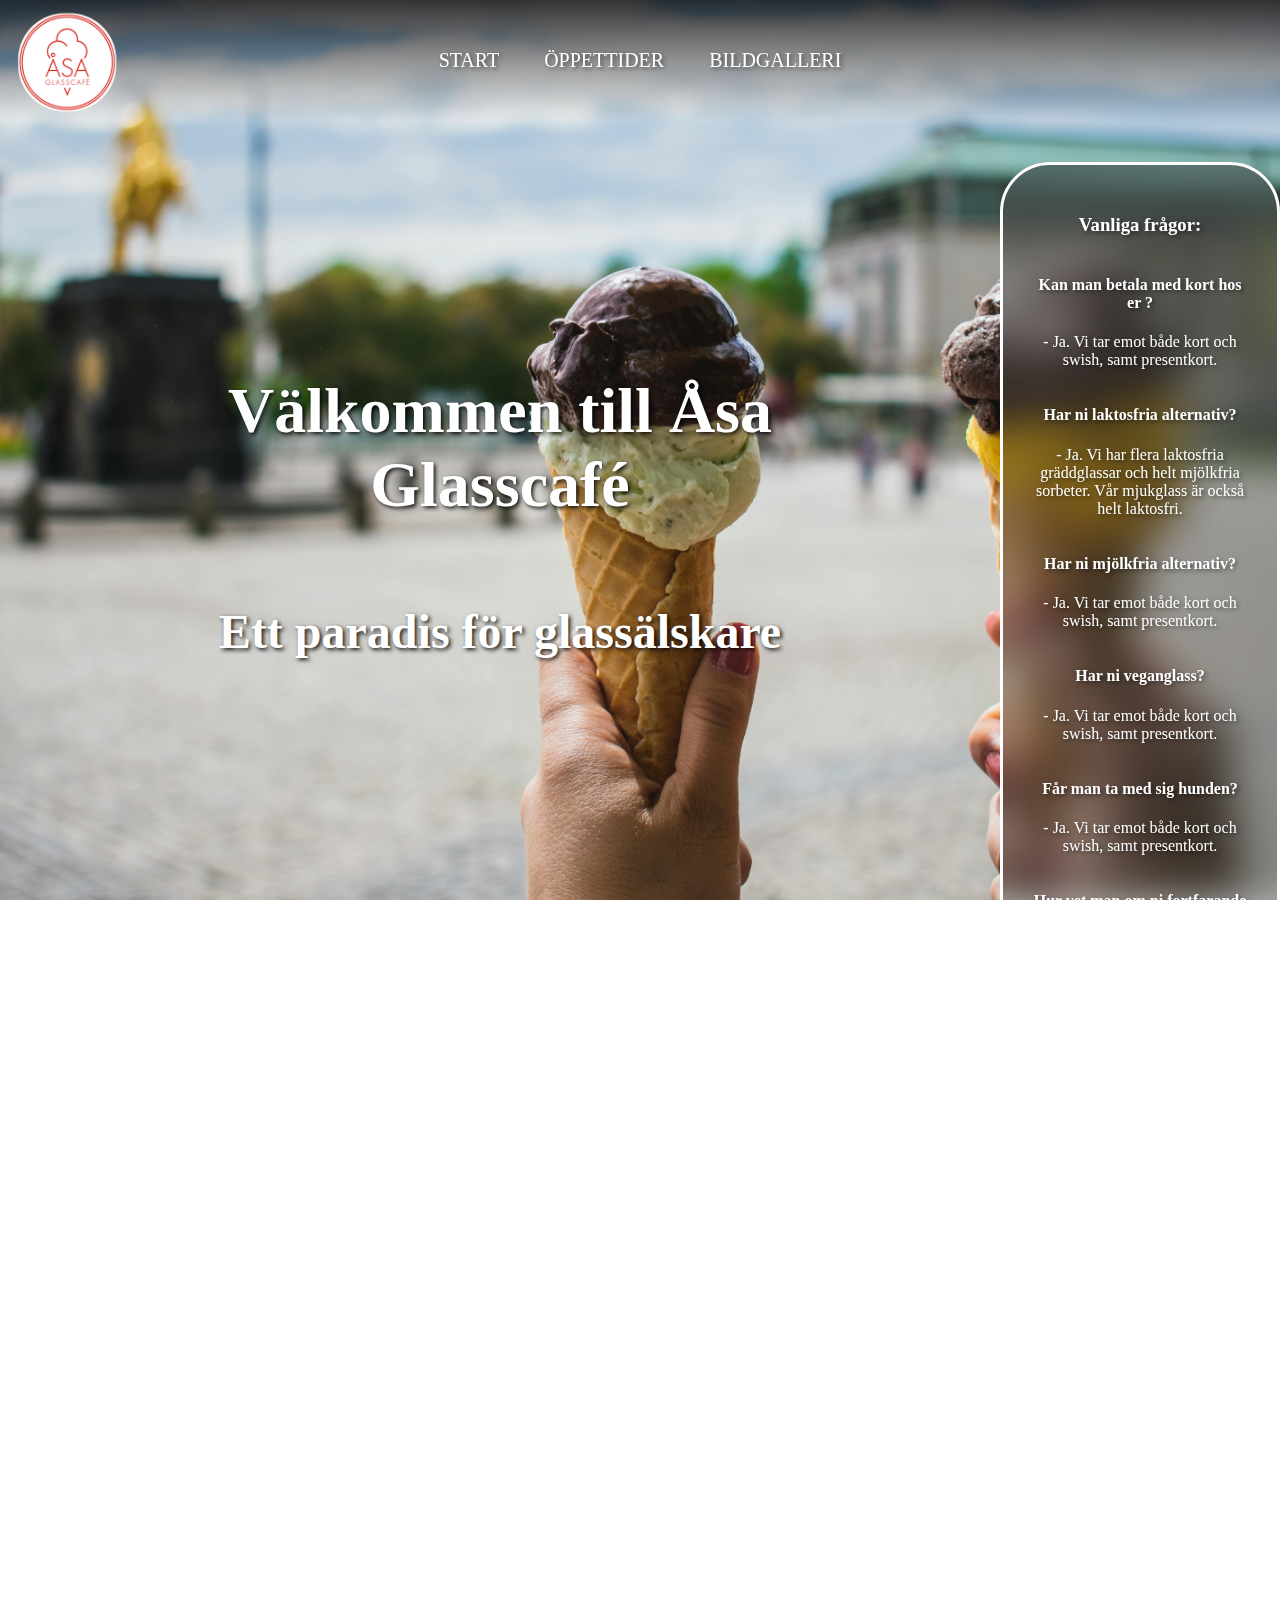
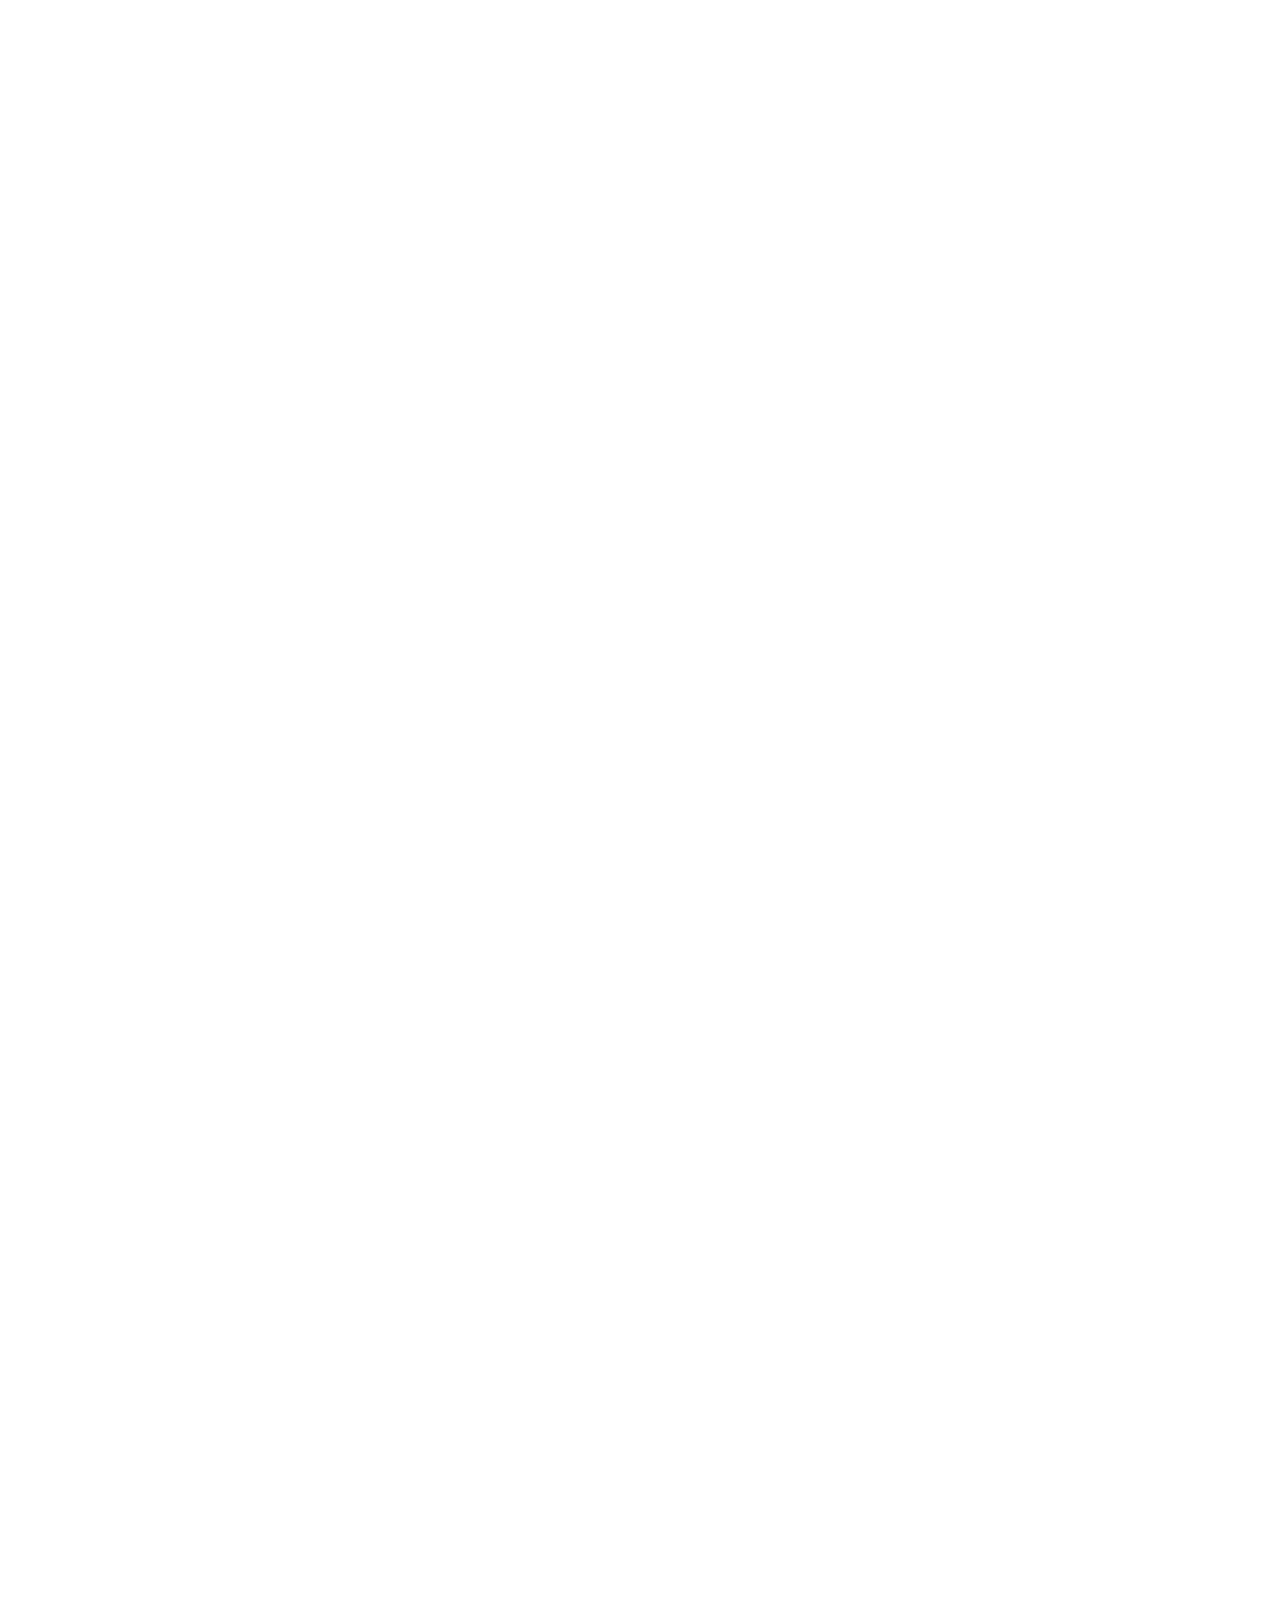
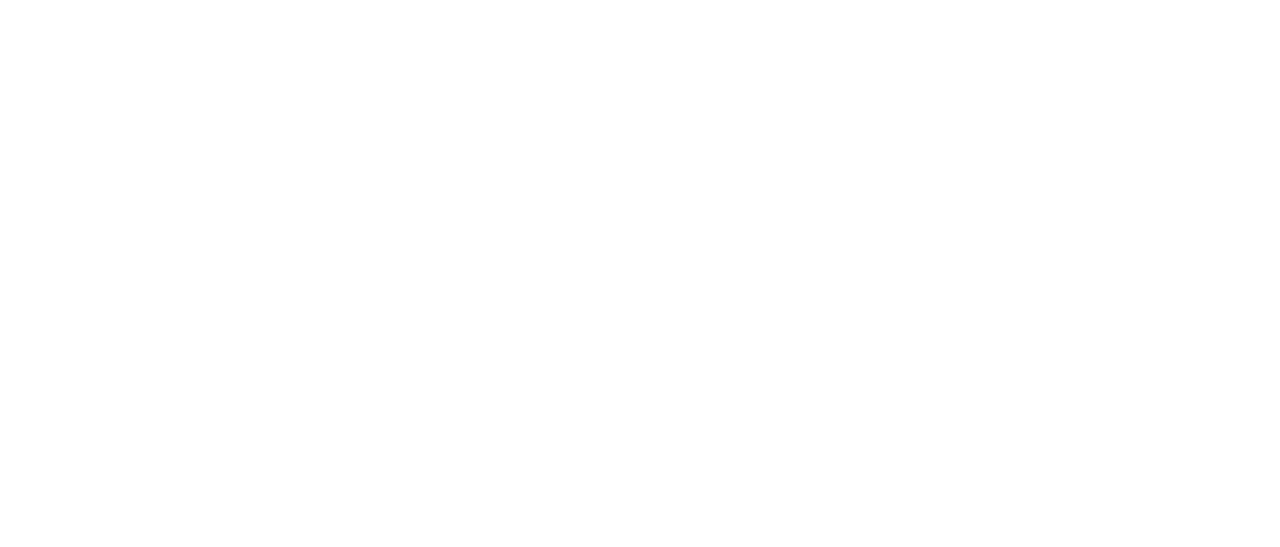
==== html/index.html @ 7e602d29 "Sista fix med media quieres" ====
<!DOCTYPE html>
<html lang="sv">
  <head>
    <meta charset="UTF-8" />
    <meta name="viewport" content="width=device-width, initial-scale=1.0" />
    <title>Åsas Glasscafé</title>
    <link rel="stylesheet" href="/css/font.css" />
    <link rel="stylesheet" href="/css/fontstyle.scss" />
    <link rel="stylesheet" href="/css/styling.css" />
  </head>
  <body>
    <header class="header">
      <img class="logo" src="/assets/logotyp.png" alt="Café Logo" />
      <nav id="side-nav" class="meny" aria-label="Huvudmeny">
        <ul class="rightmenu">
          <li><a href="#content-container">START</a></li>
          <li><a href="#oppetider-container">ÖPPETTIDER</a></li>
          <li><a href="#gallerysection">BILDGALLERI</a></li>
        </ul>
      </nav>
    </header>
    
  <div id="master-container">
    <main>
      <div id="content-container">
        <div class="welcome">
          <h1>Välkommen till Åsa Glasscafé</h1>
          <h2>Ett paradis för glassälskare</h2>
        </div>
        <div class="text-container">
          <section class="item">
            <h3>Så roligt att just du har hittat hit!</h3>
            <p>
              Vi ser fram emot att få hälsa just Dig välkommen till vårt
              glassparadis.
            </p>
          </section>
          <section class="item">
            <h3>Följ oss gärna på Instagram och Facebook</h3>
    
            <a href="https://www.facebook.com/asa.glasscafe/?locale=sv_SE" aria-label="Följ oss på Facebook">
              <img class="social-media" src="/assets/fb.png" alt="Facebook logotyp" />
            </a>
    
            <a href="https://www.instagram.com/glasscafe/" aria-label="Följ oss på instagram">
              <img class="social-media" src="/assets/ig.png" alt="Instagram" />
            </a>
          </section>
          <section class="item">
            <h3>Så roligt att just du har hittat hit!</h3>
            <p>
              Vi ser fram emot att få hälsa just Dig välkommen till vårt
              glassparadis.
            </p>
          </section>
          <section class="item">
            <h3>Följ oss gärna på Instagram och Facebook</h3>

            <a href="https://www.facebook.com/asa.glasscafe/?locale=sv_SE">
              <img class="social-media" src="/assets/fb.png" alt="Facebook logotyp" />
            </a>

            <a href="https://www.instagram.com/glasscafe/">
              <img class="social-media" src="/assets/ig.png" alt="Instagram logotyp" />
            </a>
          </section>
          <section class="item">
            <p>
              Vi erbjuder kulglass i 36 olika smaker, mjukglass, milkshake,
              läckra uppläggningar och såklart massor av goa tillbehör! All vår
              glass tillverkas av Sia Glass i Halländska Slöinge.
            </p>
              <p>
                Är du allergisk är det bara att säga till, så hjälper vi dig så gott vi
                kan. Vi tar tacksamt emot tips om det är något du saknar. Vårt mål
                är att alla ska kunna fika här!
              </p>
            </h3>
          </section>
          <div class="item">
            <img
              class="colleague"
              src="/assets/bildgalleri.jpg"
              alt="Bild på kollegor"/>
          </div>
        </div>
        
        <div id="oppetider-container">
          <div class="kontakt">
            <h2>Öppetider</h2>
            <p>Våra öppettider kan variera under vårsäsongen.</p>
            <ul class="opening-hours">
              <li>Tisdag - Fredag: 13:00 - 18:00</li>
              <li>Lördag - Söndag: 12:00 - 18:00</li>
            </ul>
            <p>Sörviksvägen 3, Åsa, Sweden 43954</p>
            <p>Mail: <a href="mailto:asaglasscafe@yahoo.com">asaglasscafe@yahoo.com</a></p>
            <p>Vi svarar på mail och sociala medier i den mån vi hinner.</p>
          </div>
          <iframe class="karta" src="https://www.google.com/maps/embed?pb=!1m18!1m12!1m3!1d4137.0439159073585!2d12.122525149104886!3d57.348665244682856!2m3!1f0!2f0!3f0!3m2!1i1024!2i768!4f13.1!3m3!1m2!1s0x464fdc6608febfc7%3A0x5e26fa61229715e3!2zw4VzYSBHbGFzc2NhZsOp!5e1!3m2!1ssv!2sse!4v1726839111356!5m2!1ssv!2sse" width="100%" height="450" style="border:0;" allowfullscreen="" loading="lazy" referrerpolicy="no-referrer-when-downgrade"></iframe>
        </div>
    
        <section id="gallerysection">
          <h2>Bildgalleri</h2>
 
          <div class="row">
            <div class="column">
              <img class="img-fluid" src="/assets/bildgalleri.jpg">
              <img class="img-fluid" src="/assets/va.jpg">
              <img class="img-fluid" src="/assets/gang.jpg">
              <img class="img-fluid" src="/assets/gyttmeglass.jpg">
              <img class="img-fluid" src="/assets/hårigglass.jpg">
              <img class="img-fluid" src="/assets/hangin.jpg">
              <img class="img-fluid" src="/assets/kvinna.jpg">
            </div>
            <div class="column">
              <img class="img-fluid" src="/assets/mmglass.jpg">
              <img class="img-fluid" src="/assets/mmglass2.jpg">
              <img class="img-fluid" src="/assets/ok.jpg">
              <img class="img-fluid" src="/assets/xtrasauce.jpg">
              <img class="img-fluid" src="/assets/glasspersonal.jpg">
              <img class="img-fluid" src="/assets/personaldisk.jpg">
            </div>
            <div class="column">
              <img class="img-fluid" src="/assets/glassbil.jpg">
              <img class="img-fluid" src="/assets/bildgalleri.jpg">
              <img class="img-fluid" src="/assets/va.jpg">
              <img class="img-fluid" src="/assets/gang.jpg">
              <img class="img-fluid" src="/assets/gyttmeglass.jpg">
              <img class="img-fluid" src="/assets/hårigglass.jpg">
              <img class="img-fluid" src="/assets/hangin.jpg">
            </div>
            <div class="column">
              <img class="img-fluid" src="/assets/kvinna.jpg">
              <img class="img-fluid" src="/assets/mmglass.jpg">
              <img class="img-fluid" src="/assets/mmglass2.jpg">
              <img class="img-fluid" src="/assets/ok.jpg">
              <img class="img-fluid" src="/assets/xtrasauce.jpg">
              <img class="img-fluid" src="/assets/glasspersonal.jpg">
            </div>
          </div>
        </section>
      </div>
    </main>
    
    <aside id="sticky-sidebar">
      <section class="q-container">
        <h3 class="question">Vanliga frågor:</h3>
          <div class="q-item">
              <h4>Kan man betala med kort hos er ?</h4>
              <p>- Ja. Vi tar emot både kort och swish, samt presentkort.</p>
          </div>
          <div class="q-item">
              <h4>Har ni laktosfria alternativ?</h4>
              <p>- Ja. Vi har flera laktosfria gräddglassar och helt mjölkfria sorbeter. Vår mjukglass är också helt laktosfri.</p>
          </div>
          <div class="q-item">
              <h4>Har ni mjölkfria alternativ?</h4>
              <p>- Ja. Vi tar emot både kort och swish, samt presentkort.</p>
          </div>
          <div class="q-item">
              <h4>Har ni veganglass?</h4>
              <p>- Ja. Vi tar emot både kort och swish, samt presentkort.</p>
          </div>
          <div class="q-item">
              <h4>Får man ta med sig hunden?</h4>
              <p>- Ja. Vi tar emot både kort och swish, samt presentkort.</p>
          </div>
          <div class="q-item">
              <h4>Hur vet man om ni fortfarande har öppet på kvällen?</h4>
              <p>- Ja. Vi tar emot både kort och swish, samt presentkort.</p>
          </div>
      </section>
    </aside>
         
    </div> 
  </div>
  <footer>
    <nav aria-label="Footer navigation">
      <div>
        <a href="#content-container" class="footer-item">START</a>
        <a href="#oppetider-container" class="footer-item">KONTAKT</a>
        <a href="#gallerysection" class="footer-item">BILDGALLERI</a>
      </div>
    </nav>
  </footer>
<script>
    // Bildlista
    const images = [
      "/assets/pexels-goumbik-1352296.jpg",
      "/assets/pexels-jeshoots-3631.jpg",
      "/assets/pexels-mayday-1425174.jpg",
      "/assets/pexels-roman-odintsov-5061036.jpg",
      "/assets/pexels-jean-balzan-210755-675439.jpg"
    ];
    
    // Förladdning av bilder
    function preloadImages(imageArray, callback) {
      let loadedImages = 0;
      let totalImages = imageArray.length;
    
      imageArray.forEach(function (src) {
        const img = new Image();
        img.src = src;
        img.onload = function () {
          loadedImages++;
          if (loadedImages === totalImages) {
            callback(); // Kör callback när alla bilder är förladdade
          }
        };
        img.onerror = function () {
          console.error("Error loading image:", src);
        };
      });
    }
    
    let currentIndex = 0;
    
    // Byter bakgrundsbild
    function changeBackgroundImage() {
      const bodyElement = document.querySelector("body"); // Target the body element
      const newImage = new Image(); // Skapa en ny bild
      currentIndex = (currentIndex + 1) % images.length;
      newImage.src = images[currentIndex];
    
      // När bilden har laddats, byt bakgrund
      newImage.onload = function () {
        bodyElement.style.backgroundImage = `url(${newImage.src})`;
      };
    
      newImage.onerror = function () {
        console.error("Error loading image:", newImage.src);
      };
    }
    
    // Körs när alla bilder är förladdade
    preloadImages(images, function () {
      // Starta bildväxlingen efter att alla bilder har laddats
      setInterval(changeBackgroundImage, 4000); // Byt bild var 4:e sekund
    });
    
    // Fadar in hero-sektionen när sidan laddas
    window.addEventListener("load", function () {
      document.querySelector("body").classList.add("fade-in"); // Optionally add fade-in to the body
    });
    
    window.addEventListener("scroll", function () {
      const header = document.querySelector(".header");
    
      if (window.scrollY > 20) { // Skrollar mer innan mörkare bakgrund läggs till
        header.classList.add("scrolled");
      } else {
        header.classList.remove("scrolled");
      }
    });
   </script>
</body>
</html>
---- css/font.css ----
p{
    font-size: 16px;
}

h4{
    font-size: 16px;
}

a{
    font-size: 13px;
}
---- css/styling.css ----
html {
  overflow-x: hidden; 
  scroll-behavior: smooth;
  scroll-padding-top: 130px;
} 

body {
  margin: 0;
  /* font-family: "MyCustomFont", sans-serif; */
  color: #fff;
  justify-content: center;
  background-attachment: fixed;
  background-size: cover;
  height: 100vh;
  width: 100vw;
  background-position: center;
  background-image: url("/assets/pexels-mayday-1425174.jpg");
  background-size: cover;
  background-position: center;
  overflow-x: hidden; 
}
 
body.fade-in {
  opacity: 1; /* Fades in the body background on page load */
}

.header,
.meny,
.rightmenu {
  position: relative;
  z-index: 1;
}
 
.header {
  position: fixed;
  width: 100%;
  z-index: 1000;
  top: 0;
  left: 0;
}
 
.header.scrolled {
  background-color: rgba(0, 0, 0, 0.5);
  background: linear-gradient(
    to bottom,
    rgba(35, 34, 34, 0.273) 100%,
    rgba(82, 82, 82, 0) 100%
  );
}
 
.logo {
  max-width: 8em;
  height: auto;
  padding: 0.5em 0 0 0.5em;
  position: absolute;
  z-index: 1000;
}
 
.meny {
  display: flex;
  align-items: center;
  justify-content: space-between;
  width: 100%;
  height: 120px;
  background: linear-gradient(
    to bottom,
    rgba(8, 6, 6, 0.8) 0%,
    rgba(82, 82, 82, 0) 100%
  );
}
 
.rightmenu {
  display: flex;
  gap: 15px;
  align-items: center;
  text-align: center;
  flex-grow: 1;
  justify-content: center;
  list-style: none;
  padding: 0;
}
 
.rightmenu li {
  display: flex;
}
 
.rightmenu a {
  text-decoration: none;
  color: #ffffff;
  display: flex;
  position: relative;
  padding: 10px 15px;
  text-shadow: 2px 2px 4px rgba(0, 0, 0, 0.5);
  font-size: 20px;
}
 
.rightmenu h3 {
  margin: 0;
  font-size: 20px;
}
 
.rightmenu a::after {
  content: "";
  display: block;
  width: 100%;
  height: 2px;
  background-color: white;
  position: absolute;
  bottom: -5px;
  left: 0;
  transform: scaleX(0);
  transition: transform 0.3s ease;
}
 
.rightmenu a:hover::after {
  transform: scaleX(1);
}
 
@keyframes fadeInAndGrow {
  0% {
    opacity: 0;
    transform: scale(0.8); 
  }
  100% {
    opacity: 1;
    transform: scale(1); 
  }
}
 
.welcome {
  display: flex;
  flex-direction: column;
  align-items: center;
  justify-content: center;
  font-size: 200%;
  text-align: center;
  height: calc(100vh - 120px); /* Adjust based on header height */
  padding-top: 120px; /* Offset by the height of the header */
  text-shadow: 2px 2px 4px rgba(0, 0, 0, 0.9);
  animation: fadeInAndGrow 1s ease forwards;
}
 
#master-container {
  display: flex;
  justify-content: center;
  padding-top: 5px;
  margin: 0 auto; 
  max-width: 100%; 
  width: 100%; 
  /* border: 2px solid #fff; */
}
 
main {
  display: flex;
  justify-content: center;
  flex-direction: column;
  align-items: center;
  max-width: 100vw;
  margin: 0 auto; /
}

#content-container {
  display: flex;
  justify-content: space-evenly;
  flex-wrap: wrap;
  flex-direction: row;
  max-width: 1000px;
  margin: 0 auto; /* Center horizontally */
  border-radius: 50px;
  /* border: 2px solid #fff; */
  row-gap: 5em;
}
 
.text-container {
  display: flex;
  align-items: center;
  justify-content: space-evenly;
  flex-wrap: wrap;
  flex-direction: row;
  max-width: 1000px;
  margin: 0 auto; /* Center horizontally */
  border-radius: 50px;
  background-color: rgba(75, 75, 75, 0.35);
  border: 2px solid #fff;
  backdrop-filter: blur(20px)
}
.item {
  max-width: 400px;
  text-align: center;
  margin: 15px;
} 
 
.colleague {
  width: 100%;
  border-radius: 50px;
}
 
 
#sticky-sidebar{
  display: flex;
  width: 400px;
  height: 0;
  position: -webkit-sticky;
  position: sticky;
  top: 18%;
  margin-right: auto;
}
 
.q-container {
  display: flex;
  flex-direction: column;
  align-items: center;
  text-align: center;
  max-width: 300px;
  border-style: solid;
  border-radius: 50px;
  text-shadow: 2px 2px 4px rgba(0, 0, 0, 0.5);
  background-color: #4b4b4b5a;
  position: absolute;
  padding: 30px;
  backdrop-filter: blur(20px)
}
 
#main-container{
    display: grid;
    grid-template-columns: repeat(5, 1fr);
    grid-template-rows: repeat(5, 1fr);
    grid-column-gap: 2px;
    grid-row-gap: 2px;
}
   
#gallerysection {
  width: 1000px;
  border-radius: 50px;
  backdrop-filter: blur(20px);
  padding-bottom: 20px;
  max-width: 1000px;
  border-radius: 50px;
  margin-bottom: 20px;
  border: 2px solid #fff;
}
 
.row {
  display: flex;
  flex-wrap: wrap;
  padding: 0 10px;
}
 
 
.column {
  flex: 25%;
  max-width: 24%;
  padding: 0 4px;
 
}
 
.column img {
  margin-top: 8px;
  vertical-align: middle;
  width: 100%;
}
 
#gallerysection img:hover{
  transform: scale(1.1);
  border-radius: 10px;
}
 
#gallerysection h2 {
  display: flex;
  justify-content: center;
  font-weight: 600;
  font-size: 50px;
  text-shadow: 2px 2px 4px rgba(0, 0, 0, 0.7);
  color: crimson;
  opacity: 0.7;
}
 
 
#oppetider-container {
  display: flex;
  gap: 1.2em;
  justify-content: space-evenly;
  flex-wrap: wrap;
  width: 100%; /* Replace fixed width */
  background-color: rgba(75, 75, 75, 0.35);
  background-color: rgba(75, 75, 75, 0.35);
  border: 2px solid #fff;
  backdrop-filter: blur(20px);
  border-radius: 50px;

}
.karta {
  border-top-right-radius: 50px;
  border-bottom-right-radius: 50px;
}
.karta, .kontakt {
  flex-grow: 1; /* Both elements take equal space */
  flex-basis: 0; /* Prevents the elements from shrinking unevenly */
}
.kontakt {
  display: flex;
  flex-direction: column;
  align-items: center;
  text-align: center;
  text-shadow: 2px 2px 4px rgba(0, 0, 0, 0.5);

  margin: 0;
  border-radius: 50px;
  margin: 15px 0 0 35px; /* Lägg till en vänstermarginal på 10px */
}
 
.opening-hours {
  list-style: none;
  padding: 0;
  font-weight: bold;
}
 
.opening-hours li {
  margin: 0.5em 0;
}
 
.kontakt p {
  margin: 0.5em 0;
}
 
.kontakt a:hover {
  text-decoration: underline;
}
a {
  text-decoration: none;
  color: white;
}

 
footer {
  display: flex;
  justify-content: space-evenly;
  padding: 40px;
  background-color: wheat;
  align-items: center;
  width: 100%;
}
 
.footer-item {
  background-color: rgba(255, 255, 255, 0.356);
  color: rgb(223, 107, 107);
  font-size: 16px;
  font-weight: bold;
  border: 2px solid rgb(255, 255, 255);
  border-radius: 50px;
  padding: 10px 15px;
  margin: 0 10px;
}
 
#scrollToTop {
  position: fixed;
  bottom: 1.4em;
  display: none; /* Döljer knappen initialt */
  background-color: #000000;
  opacity: 0.5;
  transform: translateX(
    -80%
  ); /* För att justera positioneringen och få den exakt centrerad */
  left: 20%;
  color: white;
  border: none;
  padding: 10px 15px;
  border-radius: 5px;
  cursor: pointer;
} 

@media screen and (max-width: 1024px) {
  .column {
    flex: 45%;
    max-width: 50%;
  }
}

@media (max-width: 430px) {
  #main-container {
    display: flex;
    flex-direction: column;
    align-items: center;
    justify-content: center;
  }
  .logo {
    display: none;
     }
}
@media (max-width: 600px) {
 
  #main-container {
    display: flex;
    flex-direction: column;
    align-items: center;
    justify-content: space-between;
  }
  .logo {
    display: none;
     }
  .rightmenu h3 {
    margin: 0;
    font-size: 10px;
  }

  .karta {
    border-bottom-right-radius: 50px;
    border-bottom-left-radius: 50px;
    border-top-right-radius: 0;
    }  
 
  #main-container img{
    width: 80%;
    height: auto;
  }
  .column {
    flex: 100%;
    max-width: 100%;
  }
  #master-container{
    display: flex;
    justify-content: center;
    flex-direction: column;
    align-items: center;
    align-self: center;
  }
 
  #content-container{
    max-width: 450px;
    font-size: 14px;
  }
 
  .item{
    font-size: large;
  }
   
  main{
    display: flex;
    align-items: center;
    justify-content: center;
    max-width: 400px;
  }
   
 #sticky-sidebar{
  display: flex;
  justify-content: flex-end;
  width:400px;
  height:800px;
  margin: 0;
  margin-bottom: 120px;
 }
   
 .q-item h4{
    font-size: 18px;
    margin-bottom: 5px;
  }
   
 .question{
    font-size: 40px;
    font-weight:900;
    color: crimson;
    text-decoration-line: underline;
  }
 
  footer{
    display: flex;
    gap: 15px;
  }
 
  .footer-item{
    font-weight:900;
  }
}

@media (min-width: 600px) and (max-width: 1024px) {
 
  #master-container{
    display: flex;
    justify-content: center;
    flex-direction: column;
    align-items: center;
  }
 
  #content-container{
    max-width: 900px;
  }
 
  #sticky-sidebar{
    display: flex;
    justify-content: center;
    max-width:900px;
    height: 900px;
    margin: auto;
    }
 
  .q-container{
    min-width:800px;
    min-height:800px;
    font-size: larger;
  }
 
  .question{
    font-size: 40px;
    font-weight:900;
    color: crimson;
    text-decoration-line: underline;
  }
 
}
@media (max-width: 1400px) {
  .welcome {
    width: 600px;
  }
  }
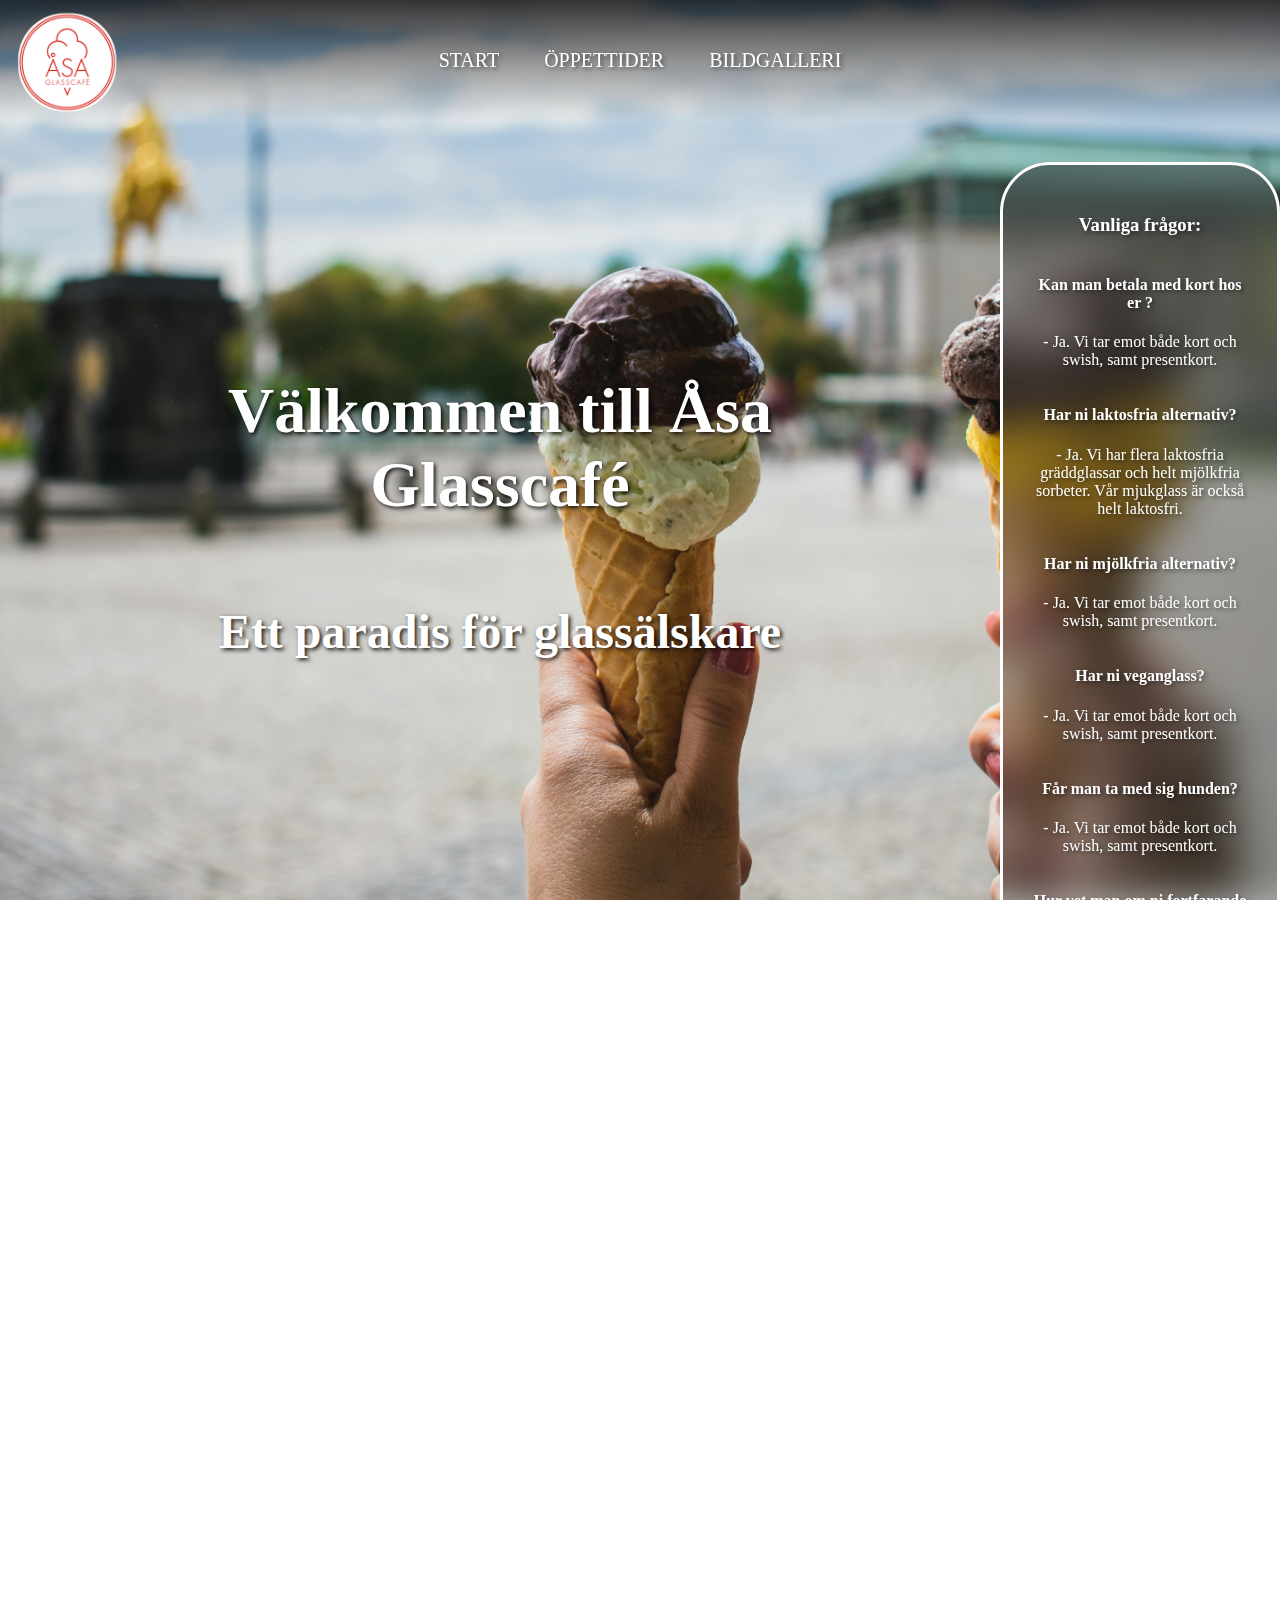
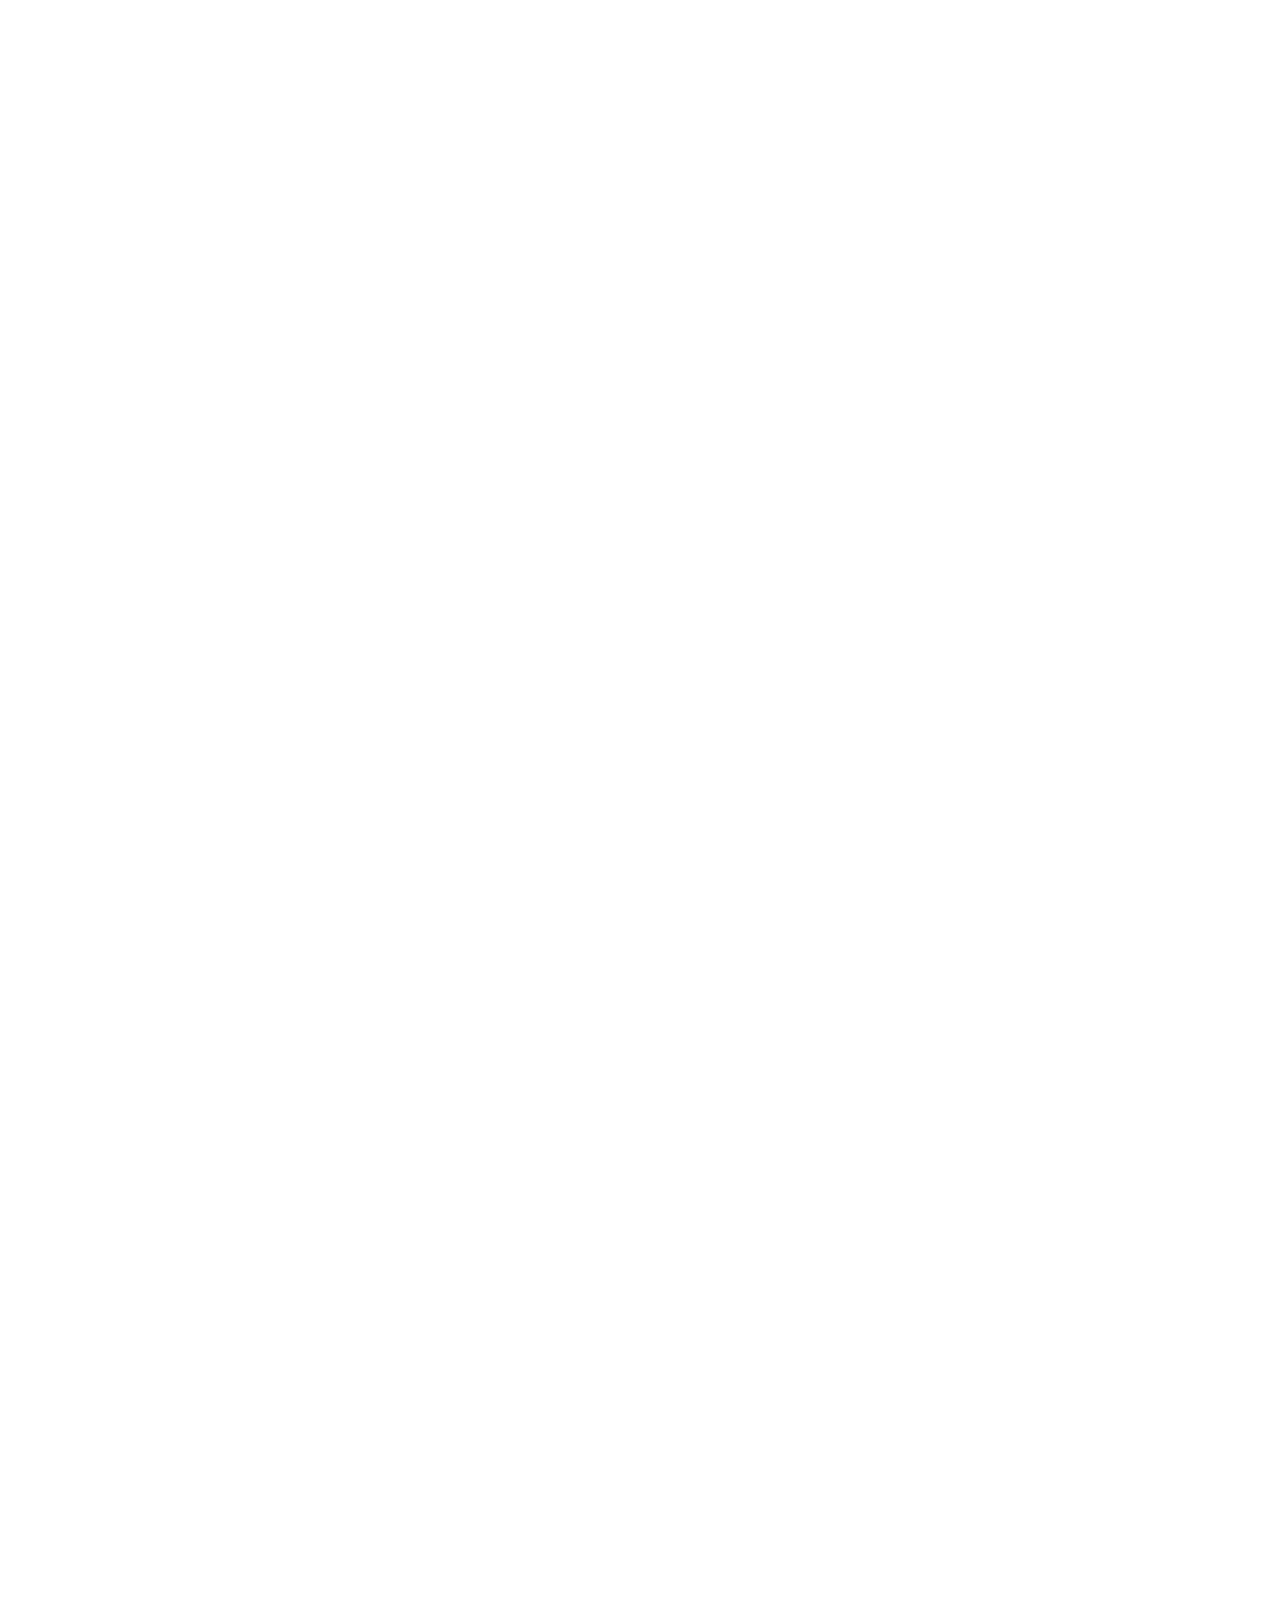
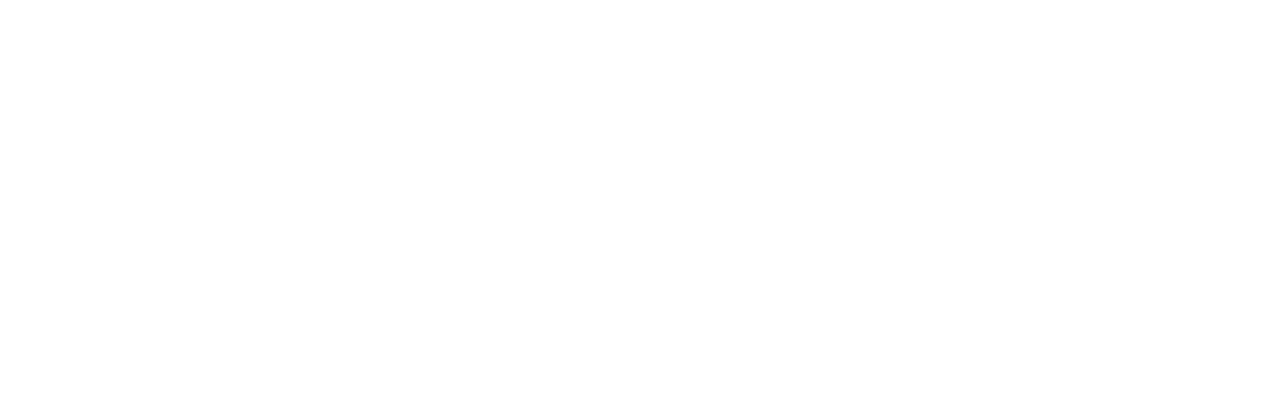
==== commit a5f67515: "Tog bort dubletter i text" ====
--- a/html/index.html
+++ b/html/index.html
@@ -6,7 +6,7 @@
     <title>Åsas Glasscafé</title>
     <link rel="stylesheet" href="/css/font.css" />
     <link rel="stylesheet" href="/css/fontstyle.scss" />
-    <link rel="stylesheet" href="/css/styling.css" />
+    <link rel="stylesheet" href="/css/stylesass.css" />
   </head>
   <body>
     <header class="header">
@@ -46,25 +46,7 @@
               <img class="social-media" src="/assets/ig.png" alt="Instagram" />
             </a>
           </section>
-          <section class="item">
-            <h3>Så roligt att just du har hittat hit!</h3>
-            <p>
-              Vi ser fram emot att få hälsa just Dig välkommen till vårt
-              glassparadis.
-            </p>
-          </section>
-          <section class="item">
-            <h3>Följ oss gärna på Instagram och Facebook</h3>
-
-            <a href="https://www.facebook.com/asa.glasscafe/?locale=sv_SE">
-              <img class="social-media" src="/assets/fb.png" alt="Facebook logotyp" />
-            </a>
-
-            <a href="https://www.instagram.com/glasscafe/">
-              <img class="social-media" src="/assets/ig.png" alt="Instagram logotyp" />
-            </a>
-          </section>
-          <section class="item">
+          <div class="item">
             <p>
               Vi erbjuder kulglass i 36 olika smaker, mjukglass, milkshake,
               läckra uppläggningar och såklart massor av goa tillbehör! All vår
@@ -75,8 +57,7 @@
                 kan. Vi tar tacksamt emot tips om det är något du saknar. Vårt mål
                 är att alla ska kunna fika här!
               </p>
-            </h3>
-          </section>
+           </div>
           <div class="item">
             <img
               class="colleague"
@@ -105,38 +86,38 @@
  
           <div class="row">
             <div class="column">
-              <img class="img-fluid" src="/assets/bildgalleri.jpg">
-              <img class="img-fluid" src="/assets/va.jpg">
-              <img class="img-fluid" src="/assets/gang.jpg">
-              <img class="img-fluid" src="/assets/gyttmeglass.jpg">
-              <img class="img-fluid" src="/assets/hårigglass.jpg">
-              <img class="img-fluid" src="/assets/hangin.jpg">
-              <img class="img-fluid" src="/assets/kvinna.jpg">
-            </div>
-            <div class="column">
-              <img class="img-fluid" src="/assets/mmglass.jpg">
-              <img class="img-fluid" src="/assets/mmglass2.jpg">
-              <img class="img-fluid" src="/assets/ok.jpg">
-              <img class="img-fluid" src="/assets/xtrasauce.jpg">
-              <img class="img-fluid" src="/assets/glasspersonal.jpg">
-              <img class="img-fluid" src="/assets/personaldisk.jpg">
-            </div>
-            <div class="column">
-              <img class="img-fluid" src="/assets/glassbil.jpg">
-              <img class="img-fluid" src="/assets/bildgalleri.jpg">
-              <img class="img-fluid" src="/assets/va.jpg">
-              <img class="img-fluid" src="/assets/gang.jpg">
-              <img class="img-fluid" src="/assets/gyttmeglass.jpg">
-              <img class="img-fluid" src="/assets/hårigglass.jpg">
-              <img class="img-fluid" src="/assets/hangin.jpg">
-            </div>
-            <div class="column">
-              <img class="img-fluid" src="/assets/kvinna.jpg">
-              <img class="img-fluid" src="/assets/mmglass.jpg">
-              <img class="img-fluid" src="/assets/mmglass2.jpg">
-              <img class="img-fluid" src="/assets/ok.jpg">
-              <img class="img-fluid" src="/assets/xtrasauce.jpg">
-              <img class="img-fluid" src="/assets/glasspersonal.jpg">
+              <img class="img-fluid" src="/assets/bildgalleri.jpg" alt="Glass personal">
+              <img class="img-fluid" src="/assets/va.jpg" alt="Pojke äter glass">
+              <img class="img-fluid" src="/assets/gang.jpg" alt="Flicka kollar på glass">
+              <img class="img-fluid" src="/assets/gyttmeglass.jpg" alt="Kompisar äter glass">
+              <img class="img-fluid" src="/assets/hårigglass.jpg" alt="Glad personal i solen">
+              <img class="img-fluid" src="/assets/hangin.jpg" alt="barn i keps äter glass">
+              <img class="img-fluid" src="/assets/kvinna.jpg" alt="kompisar äter glass ihop">
+            </div>
+            <div class="column">
+              <img class="img-fluid" src="/assets/mmglass.jpg" alt="Glass med sås">
+              <img class="img-fluid" src="/assets/mmglass2.jpg" alt="glass i håret">
+              <img class="img-fluid" src="/assets/ok.jpg" alt="bägare och personal">
+              <img class="img-fluid" src="/assets/xtrasauce.jpg" alt="glass på gräsmattan">
+              <img class="img-fluid" src="/assets/glasspersonal.jpg" alt="personal serverar glass">
+              <img class="img-fluid" src="/assets/personaldisk.jpg" alt="äldre dam njuter av glass">
+            </div>
+            <div class="column">
+              <img class="img-fluid" src="/assets/glassbil.jpg" alt="kö till glassvagnen">
+              <img class="img-fluid" src="/assets/bildgalleri.jpg" alt="Glass personal">
+              <img class="img-fluid" src="/assets/va.jpg" alt="pojke äter glass">
+              <img class="img-fluid" src="/assets/gang.jpg" alt="Flicka kollar på glass">
+              <img class="img-fluid" src="/assets/gyttmeglass.jpg" alt="Kompisar äter glass">
+              <img class="img-fluid" src="/assets/hårigglass.jpg" alt="Glad personal i solen">
+              <img class="img-fluid" src="/assets/hangin.jpg" alt="barn i keps äter glass">
+            </div>
+            <div class="column">
+              <img class="img-fluid" src="/assets/kvinna.jpg" alt="kompisar äter glass ihop">
+              <img class="img-fluid" src="/assets/mmglass.jpg" alt="glass med sås">
+              <img class="img-fluid" src="/assets/mmglass2.jpg" alt="glass i håret">
+              <img class="img-fluid" src="/assets/ok.jpg" alt="bägare och personal">
+              <img class="img-fluid" src="/assets/xtrasauce.jpg" alt="glass på gräsmattan">
+              <img class="img-fluid" src="/assets/glasspersonal.jpg" alt="personal serverar glass">
             </div>
           </div>
         </section>
@@ -173,8 +154,7 @@
       </section>
     </aside>
          
-    </div> 
-  </div>
+  </div> 
   <footer>
     <nav aria-label="Footer navigation">
       <div>
--- a/css/stylesass.css
+++ b/css/stylesass.css
@@ -0,0 +1,472 @@
+@keyframes fadeInAndGrow {
+  0% {
+    opacity: 0;
+    transform: scale(0.8);
+  }
+  100% {
+    opacity: 1;
+    transform: scale(1);
+  }
+}
+html {
+  overflow-x: hidden;
+  scroll-behavior: smooth;
+  scroll-padding-top: 130px;
+}
+
+body {
+  margin: 0;
+  color: #fff;
+  justify-content: center;
+  background-attachment: fixed;
+  background-size: cover;
+  height: 100vh;
+  width: 100vw;
+  background-position: center;
+  background-image: url("/assets/pexels-mayday-1425174.jpg");
+  background-size: cover;
+  background-position: center;
+  overflow-x: hidden;
+}
+
+body.fade-in {
+  opacity: 1;
+}
+
+.header {
+  position: relative;
+  z-index: 1;
+  position: fixed;
+  width: 100%;
+  z-index: 1000;
+  top: 0;
+  left: 0;
+}
+
+.meny {
+  position: relative;
+  z-index: 1;
+  display: flex;
+  align-items: center;
+  justify-content: space-between;
+  width: 100%;
+  height: 120px;
+  background: linear-gradient(to bottom, rgba(8, 6, 6, 0.8) 0%, rgba(82, 82, 82, 0) 100%);
+}
+
+.rightmenu {
+  position: relative;
+  z-index: 1;
+  display: flex;
+  gap: 15px;
+  align-items: center;
+  text-align: center;
+  flex-grow: 1;
+  justify-content: center;
+  list-style: none;
+  padding: 0;
+}
+.rightmenu li {
+  display: flex;
+}
+.rightmenu a {
+  text-decoration: none;
+  color: #ffffff;
+  display: flex;
+  position: relative;
+  padding: 10px 15px;
+  text-shadow: 2px 2px 4px rgba(0, 0, 0, 0.5);
+  font-size: 20px;
+}
+.rightmenu a::after {
+  content: "";
+  display: block;
+  width: 100%;
+  height: 2px;
+  background-color: white;
+  position: absolute;
+  bottom: -5px;
+  left: 0;
+  transform: scaleX(0);
+  transition: transform 0.3s ease;
+}
+.rightmenu a:hover::after {
+  transform: scaleX(1);
+}
+.rightmenu h3 {
+  margin: 0;
+  font-size: 20px;
+}
+
+.header.scrolled {
+  background-color: rgba(0, 0, 0, 0.5);
+  background: linear-gradient(to bottom, rgba(35, 34, 34, 0.273) 100%, rgba(82, 82, 82, 0) 100%);
+}
+
+.logo {
+  max-width: 8em;
+  height: auto;
+  padding: 0.5em 0 0 0.5em;
+  position: absolute;
+  z-index: 1000;
+}
+
+.welcome {
+  display: flex;
+  flex-direction: column;
+  align-items: center;
+  justify-content: center;
+  font-size: 200%;
+  text-align: center;
+  height: calc(100vh - 120px);
+  padding-top: 120px;
+  text-shadow: 2px 2px 4px rgba(0, 0, 0, 0.9);
+  animation: fadeInAndGrow 1s ease forwards;
+}
+
+#master-container {
+  display: flex;
+  justify-content: center;
+  padding-top: 5px;
+  margin: 0 auto;
+  max-width: 100%;
+  width: 100%;
+}
+
+main {
+  display: flex;
+  justify-content: center;
+  flex-direction: column;
+  align-items: center;
+  max-width: 100vw;
+  margin: 0 auto;
+}
+
+#content-container {
+  display: flex;
+  justify-content: space-evenly;
+  flex-wrap: wrap;
+  flex-direction: row;
+  max-width: 1000px;
+  margin: 0 auto;
+  border-radius: 50px;
+  row-gap: 5em;
+}
+
+.text-container {
+  display: flex;
+  align-items: center;
+  justify-content: space-evenly;
+  flex-wrap: wrap;
+  flex-direction: row;
+  max-width: 1000px;
+  margin: 0 auto;
+  border-radius: 50px;
+  background-color: rgba(75, 75, 75, 0.35);
+  border: 2px solid #fff;
+  -webkit-backdrop-filter: blur(20px);
+          backdrop-filter: blur(20px);
+}
+
+.item {
+  max-width: 400px;
+  text-align: center;
+  margin: 15px;
+}
+
+.colleague {
+  width: 100%;
+  border-radius: 50px;
+}
+
+#sticky-sidebar {
+  display: flex;
+  width: 400px;
+  height: 0;
+  position: sticky;
+  top: 18%;
+  margin-right: auto;
+}
+
+.q-container {
+  display: flex;
+  flex-direction: column;
+  align-items: center;
+  text-align: center;
+  max-width: 300px;
+  border-style: solid;
+  border-radius: 50px;
+  text-shadow: 2px 2px 4px rgba(0, 0, 0, 0.5);
+  background-color: rgba(75, 75, 75, 0.3529411765);
+  position: absolute;
+  padding: 30px;
+  -webkit-backdrop-filter: blur(20px);
+          backdrop-filter: blur(20px);
+}
+
+#main-container {
+  display: grid;
+  grid-template-columns: repeat(5, 1fr);
+  grid-template-rows: repeat(5, 1fr);
+  grid-column-gap: 2px;
+  grid-row-gap: 2px;
+}
+
+#gallerysection {
+  width: 1000px;
+  border-radius: 50px;
+  -webkit-backdrop-filter: blur(20px);
+          backdrop-filter: blur(20px);
+  padding-bottom: 20px;
+  max-width: 1000px;
+  border-radius: 50px;
+  margin-bottom: 20px;
+  border: 2px solid #fff;
+}
+#gallerysection img:hover {
+  transform: scale(1.1);
+  border-radius: 10px;
+}
+#gallerysection h2 {
+  display: flex;
+  justify-content: center;
+  font-weight: 600;
+  font-size: 50px;
+  text-shadow: 2px 2px 4px rgba(0, 0, 0, 0.7);
+  color: crimson;
+  opacity: 0.7;
+}
+
+.row {
+  display: flex;
+  flex-wrap: wrap;
+  padding: 0 10px;
+}
+
+.column {
+  flex: 25%;
+  max-width: 24%;
+  padding: 0 4px;
+}
+.column img {
+  margin-top: 8px;
+  vertical-align: middle;
+  width: 100%;
+}
+
+#oppetider-container {
+  display: flex;
+  gap: 1.2em;
+  justify-content: space-evenly;
+  flex-wrap: wrap;
+  width: 100%;
+  background-color: rgba(75, 75, 75, 0.35);
+  background-color: rgba(75, 75, 75, 0.35);
+  border: 2px solid #fff;
+  -webkit-backdrop-filter: blur(20px);
+          backdrop-filter: blur(20px);
+  border-radius: 50px;
+}
+
+.karta {
+  border-top-right-radius: 50px;
+  border-bottom-right-radius: 50px;
+  flex-grow: 1;
+  flex-basis: 0;
+}
+
+.kontakt {
+  flex-grow: 1;
+  flex-basis: 0;
+  display: flex;
+  flex-direction: column;
+  align-items: center;
+  text-align: center;
+  text-shadow: 2px 2px 4px rgba(0, 0, 0, 0.5);
+  margin: 0;
+  border-radius: 50px;
+  margin: 15px 0 0 35px;
+}
+.kontakt p {
+  margin: 0.5em 0;
+}
+.kontakt a:hover {
+  text-decoration: underline;
+}
+
+.opening-hours {
+  list-style: none;
+  padding: 0;
+  font-weight: bold;
+}
+.opening-hours li {
+  margin: 0.5em 0;
+}
+
+a {
+  text-decoration: none;
+  color: white;
+}
+
+footer {
+  display: flex;
+  justify-content: space-evenly;
+  padding: 40px;
+  background-color: wheat;
+  align-items: center;
+  width: 100%;
+}
+
+.footer-item {
+  background-color: rgba(255, 255, 255, 0.356);
+  color: rgb(223, 107, 107);
+  font-size: 16px;
+  font-weight: bold;
+  border: 2px solid rgb(255, 255, 255);
+  border-radius: 50px;
+  padding: 10px 15px;
+  margin: 0 10px;
+}
+
+#scrollToTop {
+  position: fixed;
+  bottom: 1.4em;
+  display: none;
+  background-color: #000000;
+  opacity: 0.5;
+  transform: translateX(-80%);
+  left: 20%;
+  color: white;
+  border: none;
+  padding: 10px 15px;
+  border-radius: 5px;
+  cursor: pointer;
+}
+
+@media screen and (max-width: 1024px) {
+  .column {
+    flex: 45%;
+    max-width: 50%;
+  }
+  .logo {
+    display: none;
+  }
+}
+@media (max-width: 430px) {
+  #main-container {
+    display: flex;
+    flex-direction: column;
+    align-items: center;
+    justify-content: center;
+  }
+  .logo {
+    display: none;
+  }
+}
+@media (max-width: 600px) {
+  #main-container {
+    display: flex;
+    flex-direction: column;
+    align-items: center;
+    justify-content: space-between;
+  }
+  #main-container img {
+    width: 80%;
+    height: auto;
+  }
+  .logo {
+    display: none;
+  }
+  .rightmenu h3 {
+    margin: 0;
+    font-size: 10px;
+  }
+  .karta {
+    border-bottom-right-radius: 50px;
+    border-bottom-left-radius: 50px;
+    border-top-right-radius: 0;
+  }
+  .column {
+    flex: 100%;
+    max-width: 100%;
+  }
+  #master-container {
+    display: flex;
+    justify-content: center;
+    flex-direction: column;
+    align-items: center;
+    align-self: center;
+  }
+  #content-container {
+    max-width: 450px;
+    font-size: 14px;
+  }
+  .item {
+    font-size: large;
+  }
+  main {
+    display: flex;
+    align-items: center;
+    justify-content: center;
+    max-width: 400px;
+  }
+  #sticky-sidebar {
+    display: flex;
+    justify-content: flex-end;
+    width: 400px;
+    height: 800px;
+    margin: 0;
+    margin-bottom: 120px;
+  }
+  .q-item h4 {
+    font-size: 18px;
+    margin-bottom: 5px;
+  }
+  .question {
+    font-size: 40px;
+    font-weight: 900;
+    color: crimson;
+    text-decoration-line: underline;
+  }
+  footer {
+    display: flex;
+    gap: 15px;
+  }
+  .footer-item {
+    font-weight: 900;
+  }
+}
+@media (min-width: 600px) and (max-width: 1024px) {
+  #master-container {
+    display: flex;
+    justify-content: center;
+    flex-direction: column;
+    align-items: center;
+  }
+  #content-container {
+    max-width: 900px;
+  }
+  #sticky-sidebar {
+    display: flex;
+    justify-content: center;
+    max-width: 900px;
+    height: 900px;
+    margin: auto;
+  }
+  .q-container {
+    min-width: 800px;
+    min-height: 800px;
+    font-size: larger;
+  }
+  .question {
+    font-size: 40px;
+    font-weight: 900;
+    color: crimson;
+    text-decoration-line: underline;
+  }
+}
+@media (max-width: 1400px) {
+  .welcome {
+    width: 600px;
+  }
+}/*# sourceMappingURL=stylesass.css.map */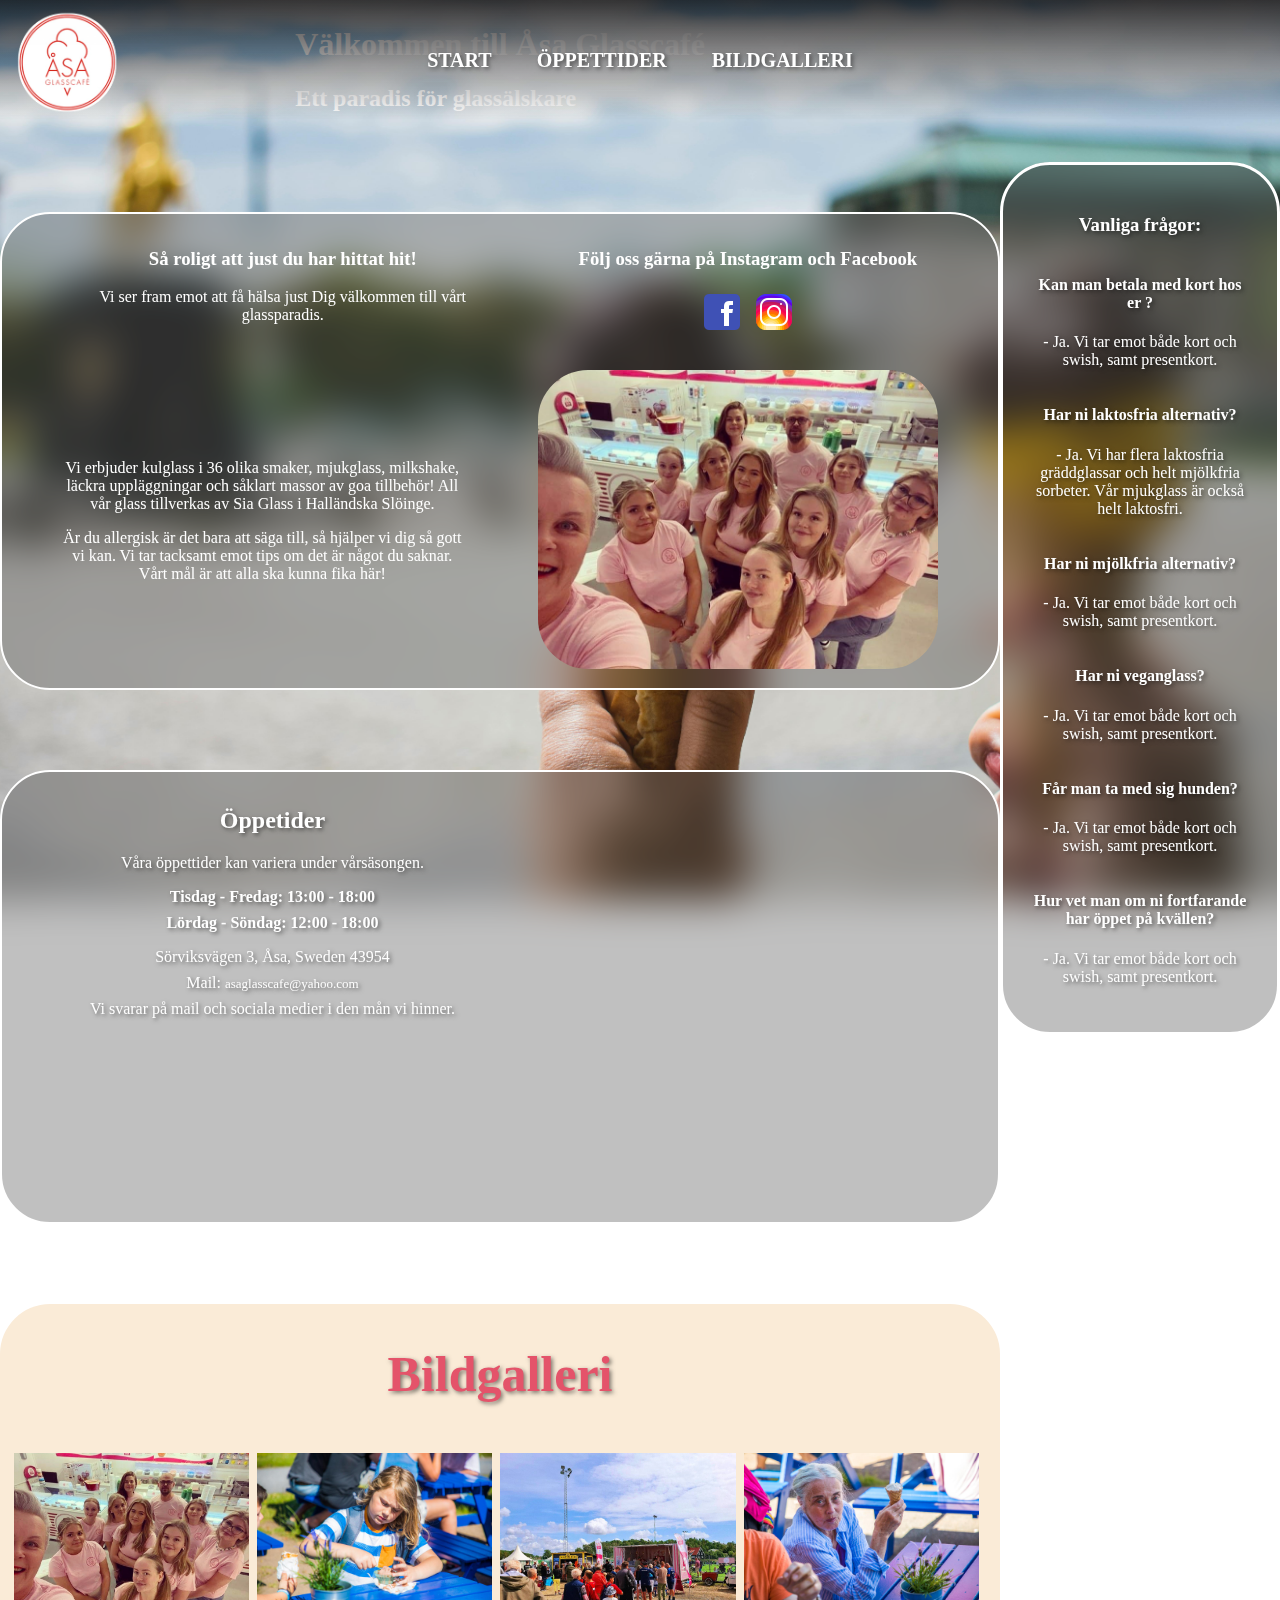
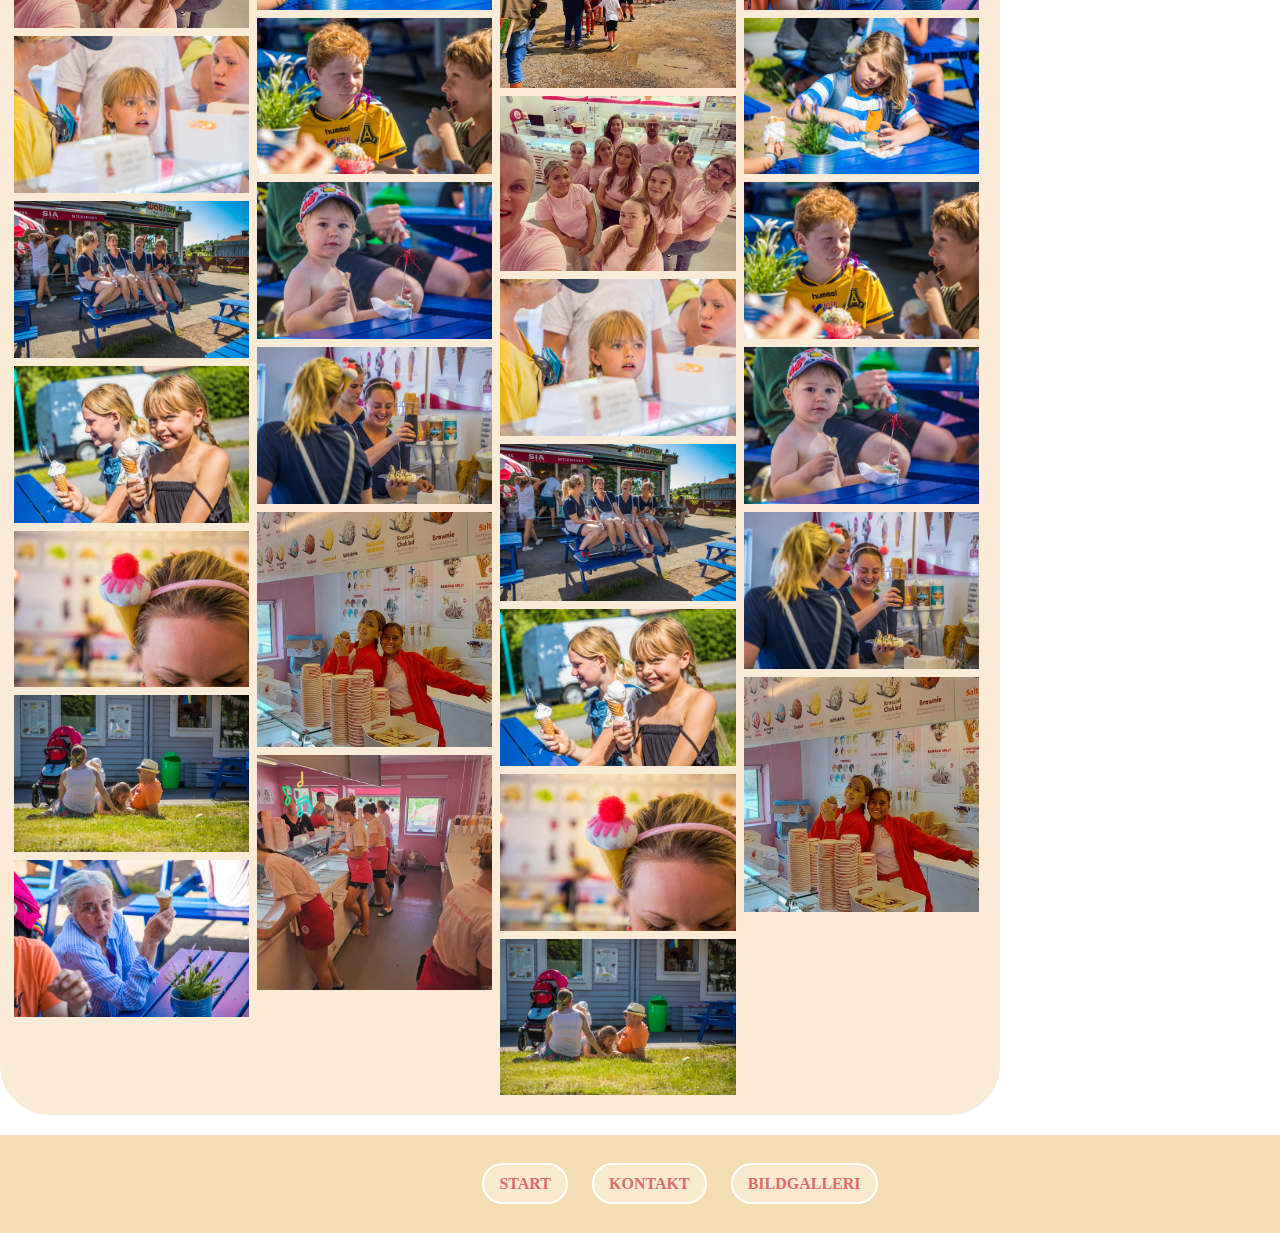
==== commit dca61ba1: "Calle commit" ====
--- a/html/index.html
+++ b/html/index.html
@@ -1,25 +1,33 @@
 <!DOCTYPE html>
 <html lang="sv">
-  <head>
-    <meta charset="UTF-8" />
-    <meta name="viewport" content="width=device-width, initial-scale=1.0" />
-    <title>Åsas Glasscafé</title>
-    <link rel="stylesheet" href="/css/font.css" />
-    <link rel="stylesheet" href="/css/fontstyle.scss" />
-    <link rel="stylesheet" href="/css/stylesass.css" />
-  </head>
-  <body>
-    <header class="header">
-      <img class="logo" src="/assets/logotyp.png" alt="Café Logo" />
-      <nav id="side-nav" class="meny" aria-label="Huvudmeny">
-        <ul class="rightmenu">
-          <li><a href="#content-container">START</a></li>
-          <li><a href="#oppetider-container">ÖPPETTIDER</a></li>
-          <li><a href="#gallerysection">BILDGALLERI</a></li>
-        </ul>
-      </nav>
-    </header>
-    
+
+<head>
+  <meta charset="UTF-8" />
+  <meta name="viewport" content="width=device-width, initial-scale=1.0" />
+  <title>Åsas Glasscafé</title>
+  <link rel="stylesheet" href="/css/font.css" />
+  <link rel="stylesheet" href="/css/fontstyle.scss" />
+  <link rel="stylesheet" href="/css/styling.css" />
+</head>
+
+<body>
+  <header class="header">
+    <img class="logo" src="/assets/logotyp.png" alt="Café Logo" />
+    <nav id="side-nav" class="meny">
+      <ul class="rightmenu">
+        <li><a href="#content-container">
+            <h3>START</h3>
+          </a></li>
+        <li><a href="#oppetider-container">
+            <h3>ÖPPETTIDER</h3>
+          </a></li>
+        <li><a href="#gallerysection">
+            <h3>BILDGALLERI</h3>
+          </a></li>
+      </ul>
+    </nav>
+  </header>
+
   <div id="master-container">
     <main>
       <div id="content-container">
@@ -37,35 +45,34 @@
           </section>
           <section class="item">
             <h3>Följ oss gärna på Instagram och Facebook</h3>
-    
-            <a href="https://www.facebook.com/asa.glasscafe/?locale=sv_SE" aria-label="Följ oss på Facebook">
-              <img class="social-media" src="/assets/fb.png" alt="Facebook logotyp" />
+
+            <a href="https://www.facebook.com/asa.glasscafe/?locale=sv_SE">
+              <img class="social-media" src="/assets/fb.png" alt="Facebook" />
             </a>
-    
-            <a href="https://www.instagram.com/glasscafe/" aria-label="Följ oss på instagram">
+
+            <a href="https://www.instagram.com/glasscafe/">
               <img class="social-media" src="/assets/ig.png" alt="Instagram" />
             </a>
           </section>
-          <div class="item">
+          
+          <section class="item">
             <p>
               Vi erbjuder kulglass i 36 olika smaker, mjukglass, milkshake,
               läckra uppläggningar och såklart massor av goa tillbehör! All vår
               glass tillverkas av Sia Glass i Halländska Slöinge.
             </p>
-              <p>
-                Är du allergisk är det bara att säga till, så hjälper vi dig så gott vi
-                kan. Vi tar tacksamt emot tips om det är något du saknar. Vårt mål
-                är att alla ska kunna fika här!
-              </p>
-           </div>
+            <p>
+              Är du allergisk är det bara att säga till, så hjälper vi dig så gott vi
+              kan. Vi tar tacksamt emot tips om det är något du saknar. Vårt mål
+              är att alla ska kunna fika här!
+            </p>
+            </h3>
+          </section>
           <div class="item">
-            <img
-              class="colleague"
-              src="/assets/bildgalleri.jpg"
-              alt="Bild på kollegor"/>
+            <img class="colleague" src="/assets/bildgalleri.jpg" alt="Bild på kollegor" />
           </div>
         </div>
-        
+
         <div id="oppetider-container">
           <div class="kontakt">
             <h2>Öppetider</h2>
@@ -78,12 +85,15 @@
             <p>Mail: <a href="mailto:asaglasscafe@yahoo.com">asaglasscafe@yahoo.com</a></p>
             <p>Vi svarar på mail och sociala medier i den mån vi hinner.</p>
           </div>
-          <iframe class="karta" src="https://www.google.com/maps/embed?pb=!1m18!1m12!1m3!1d4137.0439159073585!2d12.122525149104886!3d57.348665244682856!2m3!1f0!2f0!3f0!3m2!1i1024!2i768!4f13.1!3m3!1m2!1s0x464fdc6608febfc7%3A0x5e26fa61229715e3!2zw4VzYSBHbGFzc2NhZsOp!5e1!3m2!1ssv!2sse!4v1726839111356!5m2!1ssv!2sse" width="100%" height="450" style="border:0;" allowfullscreen="" loading="lazy" referrerpolicy="no-referrer-when-downgrade"></iframe>
-        </div>
-    
+          <iframe class="karta"
+            src="https://www.google.com/maps/embed?pb=!1m18!1m12!1m3!1d4137.0439159073585!2d12.122525149104886!3d57.348665244682856!2m3!1f0!2f0!3f0!3m2!1i1024!2i768!4f13.1!3m3!1m2!1s0x464fdc6608febfc7%3A0x5e26fa61229715e3!2zw4VzYSBHbGFzc2NhZsOp!5e1!3m2!1ssv!2sse!4v1726839111356!5m2!1ssv!2sse"
+            width="100%" height="450" style="border:0;" allowfullscreen="" loading="lazy"
+            referrerpolicy="no-referrer-when-downgrade"></iframe>
+        </div>
+
         <section id="gallerysection">
           <h2>Bildgalleri</h2>
- 
+
           <div class="row">
             <div class="column">
               <img class="img-fluid" src="/assets/bildgalleri.jpg" alt="Glass personal">
@@ -123,48 +133,48 @@
         </section>
       </div>
     </main>
-    
+
     <aside id="sticky-sidebar">
       <section class="q-container">
         <h3 class="question">Vanliga frågor:</h3>
-          <div class="q-item">
-              <h4>Kan man betala med kort hos er ?</h4>
-              <p>- Ja. Vi tar emot både kort och swish, samt presentkort.</p>
-          </div>
-          <div class="q-item">
-              <h4>Har ni laktosfria alternativ?</h4>
-              <p>- Ja. Vi har flera laktosfria gräddglassar och helt mjölkfria sorbeter. Vår mjukglass är också helt laktosfri.</p>
-          </div>
-          <div class="q-item">
-              <h4>Har ni mjölkfria alternativ?</h4>
-              <p>- Ja. Vi tar emot både kort och swish, samt presentkort.</p>
-          </div>
-          <div class="q-item">
-              <h4>Har ni veganglass?</h4>
-              <p>- Ja. Vi tar emot både kort och swish, samt presentkort.</p>
-          </div>
-          <div class="q-item">
-              <h4>Får man ta med sig hunden?</h4>
-              <p>- Ja. Vi tar emot både kort och swish, samt presentkort.</p>
-          </div>
-          <div class="q-item">
-              <h4>Hur vet man om ni fortfarande har öppet på kvällen?</h4>
-              <p>- Ja. Vi tar emot både kort och swish, samt presentkort.</p>
-          </div>
+        <div class="q-item">
+          <h4>Kan man betala med kort hos er ?</h4>
+          <p>- Ja. Vi tar emot både kort och swish, samt presentkort.</p>
+        </div>
+        <div class="q-item">
+          <h4>Har ni laktosfria alternativ?</h4>
+          <p>- Ja. Vi har flera laktosfria gräddglassar och helt mjölkfria sorbeter. Vår mjukglass är också helt
+            laktosfri.</p>
+        </div>
+        <div class="q-item">
+          <h4>Har ni mjölkfria alternativ?</h4>
+          <p>- Ja. Vi tar emot både kort och swish, samt presentkort.</p>
+        </div>
+        <div class="q-item">
+          <h4>Har ni veganglass?</h4>
+          <p>- Ja. Vi tar emot både kort och swish, samt presentkort.</p>
+        </div>
+        <div class="q-item">
+          <h4>Får man ta med sig hunden?</h4>
+          <p>- Ja. Vi tar emot både kort och swish, samt presentkort.</p>
+        </div>
+        <div class="q-item">
+          <h4>Hur vet man om ni fortfarande har öppet på kvällen?</h4>
+          <p>- Ja. Vi tar emot både kort och swish, samt presentkort.</p>
+        </div>
       </section>
     </aside>
-         
-  </div> 
+
+  </div>
+  </div>
   <footer>
-    <nav aria-label="Footer navigation">
-      <div>
-        <a href="#content-container" class="footer-item">START</a>
-        <a href="#oppetider-container" class="footer-item">KONTAKT</a>
-        <a href="#gallerysection" class="footer-item">BILDGALLERI</a>
-      </div>
-    </nav>
+    <div>
+      <a href="#content-container" class="footer-item">START</a>
+      <a href="#oppetider-container" class="footer-item">KONTAKT</a>
+      <a href="#gallerysection" class="footer-item">BILDGALLERI</a>
+    </div>
   </footer>
-<script>
+  <script>
     // Bildlista
     const images = [
       "/assets/pexels-goumbik-1352296.jpg",
@@ -173,12 +183,12 @@
       "/assets/pexels-roman-odintsov-5061036.jpg",
       "/assets/pexels-jean-balzan-210755-675439.jpg"
     ];
-    
+
     // Förladdning av bilder
     function preloadImages(imageArray, callback) {
       let loadedImages = 0;
       let totalImages = imageArray.length;
-    
+
       imageArray.forEach(function (src) {
         const img = new Image();
         img.src = src;
@@ -193,46 +203,47 @@
         };
       });
     }
-    
+
     let currentIndex = 0;
-    
+
     // Byter bakgrundsbild
     function changeBackgroundImage() {
       const bodyElement = document.querySelector("body"); // Target the body element
       const newImage = new Image(); // Skapa en ny bild
       currentIndex = (currentIndex + 1) % images.length;
       newImage.src = images[currentIndex];
-    
+
       // När bilden har laddats, byt bakgrund
       newImage.onload = function () {
         bodyElement.style.backgroundImage = `url(${newImage.src})`;
       };
-    
+
       newImage.onerror = function () {
         console.error("Error loading image:", newImage.src);
       };
     }
-    
+
     // Körs när alla bilder är förladdade
     preloadImages(images, function () {
       // Starta bildväxlingen efter att alla bilder har laddats
       setInterval(changeBackgroundImage, 4000); // Byt bild var 4:e sekund
     });
-    
+
     // Fadar in hero-sektionen när sidan laddas
     window.addEventListener("load", function () {
       document.querySelector("body").classList.add("fade-in"); // Optionally add fade-in to the body
     });
-    
+
     window.addEventListener("scroll", function () {
       const header = document.querySelector(".header");
-    
+
       if (window.scrollY > 20) { // Skrollar mer innan mörkare bakgrund läggs till
         header.classList.add("scrolled");
       } else {
         header.classList.remove("scrolled");
       }
     });
-   </script>
+  </script>
 </body>
+
 </html>--- a/css/styling.css
+++ b/css/styling.css
@@ -0,0 +1,463 @@
+html {
+  overflow-x: hidden; 
+  scroll-behavior: smooth;
+  scroll-padding-top: 130px;
+} 
+
+body {
+  margin: 0;
+  /* font-family: "MyCustomFont", sans-serif; */
+  color: #fff;
+  justify-content: center;
+  background-attachment: fixed;
+  background-size: cover;
+  height: 100vh;
+  width: 100vw;
+  background-position: center;
+  background-image: url("/assets/pexels-mayday-1425174.jpg");
+  background-size: cover;
+  background-position: center;
+}
+ 
+body.fade-in {
+  opacity: 1; /* Fades in the body background on page load */
+}
+
+.header,
+.meny,
+.rightmenu {
+  position: relative;
+  z-index: 1;
+}
+ 
+.header {
+  position: fixed;
+  width: 100%;
+  z-index: 1000;
+  top: 0;
+  left: 0;
+}
+ 
+.header.scrolled {
+  background-color: rgba(0, 0, 0, 0.5);
+  background: linear-gradient(
+    to bottom,
+    rgba(35, 34, 34, 0.273) 100%,
+    rgba(82, 82, 82, 0) 100%
+  )
+}
+ 
+.logo {
+  max-width: 8em;
+  height: auto;
+  padding: 0.5em 0 0 0.5em;
+  position: absolute;
+  z-index: 1000;
+}
+ 
+.meny {
+  display: flex;
+  align-items: center;
+  justify-content: space-between;
+  width: 100%;
+  height: 120px;
+  background: linear-gradient(
+    to bottom,
+    rgba(8, 6, 6, 0.8) 0%,
+    rgba(82, 82, 82, 0) 100%
+  );
+}
+ 
+.rightmenu {
+  display: flex;
+  gap: 15px;
+  align-items: center;
+  text-align: center;
+  flex-grow: 1;
+  justify-content: center;
+  list-style: none;
+  padding: 0;
+}
+ 
+.rightmenu li {
+  display: flex;
+}
+ 
+.rightmenu a {
+  text-decoration: none;
+  color: #ffffff;
+  display: flex;
+  position: relative;
+  padding: 10px 15px;
+  text-shadow: 2px 2px 4px rgba(0, 0, 0, 0.5);
+}
+ 
+.rightmenu h3 {
+  margin: 0;
+  font-size: 20px;
+}
+ 
+.rightmenu a::after {
+  content: "";
+  display: block;
+  width: 100%;
+  height: 2px;
+  background-color: white;
+  position: absolute;
+  bottom: -5px;
+  left: 0;
+  transform: scaleX(0);
+  transition: transform 0.3s ease;
+}
+ 
+.rightmenu a:hover::after {
+  transform: scaleX(1);
+}
+ 
+@keyframes fadeInAndGrow {
+  0% {
+    opacity: 0;
+    transform: scale(0.8); 
+  }
+  100% {
+    opacity: 1;
+    transform: scale(1); 
+  }
+}
+ 
+#welcome {
+  display: flex;
+  flex-direction: column;
+  align-items: center;
+  justify-content: center;
+  font-size: 200%;
+  text-align: center;
+  height: calc(100vh - 120px); /* Adjust based on header height */
+  padding-top: 120px; /* Offset by the height of the header */
+  text-shadow: 2px 2px 4px rgba(0, 0, 0, 0.9);
+  animation: fadeInAndGrow 1s ease forwards;
+}
+ 
+#master-container {
+  display: flex;
+  justify-content: center;
+  padding-top: 5px;
+  margin: 0 auto; 
+  max-width: 100%; 
+  width: 100%; 
+}
+ 
+main {
+  display: flex;
+  justify-content: center;
+  flex-direction: column;
+  align-items: center;
+  max-width: 100vw;
+  margin: 0 auto; /
+}
+
+#content-container {
+  display: flex;
+  justify-content: space-evenly;
+  flex-wrap: wrap;
+  flex-direction: row;
+  max-width: 1000px;
+  margin: 0 auto; 
+  border-radius: 50px;
+  row-gap: 5em;
+}
+ 
+.text-container {
+  display: flex;
+  align-items: center;
+  justify-content: space-evenly;
+  flex-wrap: wrap;
+  flex-direction: row;
+  max-width: 1000px;
+  margin: 0 auto; 
+  border-radius: 50px;
+  background-color: rgba(75, 75, 75, 0.35);
+  border: 2px solid #fff;
+  backdrop-filter: blur(20px)
+}
+.item {
+  max-width: 400px;
+  text-align: center;
+  margin: 15px;
+} 
+ 
+.colleague {
+  width: 100%;
+  border-radius: 50px;
+}
+ 
+ 
+#sticky-sidebar{
+  display: flex;
+  width: 400px;
+  height: 0;
+  position: -webkit-sticky;
+  position: sticky;
+  top: 18%;
+  margin-right: auto;
+}
+ 
+.q-container {
+  display: flex;
+  flex-direction: column;
+  align-items: center;
+  text-align: center;
+  max-width: 300px;
+  border-style: solid;
+  border-radius: 50px;
+  text-shadow: 2px 2px 4px rgba(0, 0, 0, 0.5);
+  background-color: #4b4b4b5a;
+  position: absolute;
+  padding: 30px;
+  backdrop-filter: blur(20px)
+}
+   
+#gallerysection {
+  width: 1000px;
+  border-radius: 50px;
+  background-color: antiquewhite;
+  padding-bottom: 20px;
+  max-width: 1000px;
+  border-radius: 50px;
+  margin-bottom: 20px;
+}
+
+.row {
+  display: flex;
+  flex-wrap: wrap;
+  padding: 0 10px;
+}
+
+
+.column {
+  flex: 25%;
+  max-width: 24%;
+  padding: 0 4px;
+  
+}
+
+.column img {
+  margin-top: 8px;
+  vertical-align: middle;
+  width: 100%;
+}
+  
+#gallerysection img:hover{
+  transform: scale(1.1);
+  border-radius: 10px;
+} 
+
+#gallerysection h2 {
+  display: flex;
+  justify-content: center;
+  font-weight: 600;
+  font-size: 50px;
+  text-shadow: 2px 2px 4px rgba(0, 0, 0, 0.7);
+  color: crimson;
+  opacity: 0.7;
+} 
+ 
+ 
+#oppetider-container {
+  display: flex;
+  gap: 1.2em;
+  justify-content: space-evenly;
+  flex-wrap: wrap;
+  width: 100%; /* Replace fixed width */
+  background-color: rgba(75, 75, 75, 0.35);
+  background-color: rgba(75, 75, 75, 0.35);
+  border: 2px solid #fff;
+  backdrop-filter: blur(20px);
+  border-radius: 50px;
+
+}
+.karta {
+  border-top-right-radius: 50px;
+  border-bottom-right-radius: 50px;
+}
+.karta, .kontakt {
+  flex-grow: 1; /* Both elements take equal space */
+  flex-basis: 0; /* Prevents the elements from shrinking unevenly */
+}
+.kontakt {
+  display: flex;
+  flex-direction: column;
+  align-items: center;
+  text-align: center;
+  text-shadow: 2px 2px 4px rgba(0, 0, 0, 0.5);
+
+  margin: 0;
+  border-radius: 50px;
+  margin: 15px 0 0 35px; /* Lägg till en vänstermarginal på 10px */
+}
+ 
+.opening-hours {
+  list-style: none;
+  padding: 0;
+  font-weight: bold;
+}
+ 
+.opening-hours li {
+  margin: 0.5em 0;
+}
+ 
+.kontakt p {
+  margin: 0.5em 0;
+}
+ 
+.kontakt a:hover {
+  text-decoration: underline;
+}
+a {
+  text-decoration: none;
+  color: white;
+}
+ 
+footer {
+  display: flex;
+  justify-content: space-evenly;
+  padding: 40px;
+  background-color: wheat;
+  align-items: center;
+  width: 100%;
+}
+ 
+.footer-item {
+  background-color: rgba(255, 255, 255, 0.356);
+  color: rgb(223, 107, 107);
+  font-size: 16px;
+  font-weight: bold;
+  border: 2px solid rgb(255, 255, 255);
+  border-radius: 50px;
+  padding: 10px 15px;
+  margin: 0 10px;
+}
+ 
+#scrollToTop {
+  position: fixed;
+  bottom: 1.4em;
+  display: none; /* Döljer knappen initialt */
+  background-color: #000000;
+  opacity: 0.5;
+  transform: translateX(
+    -80%
+  ); /* För att justera positioneringen och få den exakt centrerad */
+  left: 20%;
+  color: white;
+  border: none;
+  padding: 10px 15px;
+  border-radius: 5px;
+  cursor: pointer;
+} 
+
+@media screen and (max-width: 1024px) {
+  .column {
+    flex: 45%;
+    max-width: 50%;
+  }
+}
+
+@media (max-width: 600px) {
+ 
+  #main-container {
+    display: flex;
+    flex-direction: column;
+    align-items: center;
+    justify-content: space-between;
+  }
+  .rightmenu h3 {
+    margin: 0;
+    font-size: 10px;
+  }
+
+  .karta {
+    border-bottom-right-radius: 50px;
+    border-bottom-left-radius: 50px;
+    border-top-right-radius: 0;
+    }  
+ 
+  #main-container img{
+    width: 80%;
+    height: auto;
+  }
+
+  .column {
+    flex: 100%;
+    max-width: 100%;
+  }
+ 
+  #master-container{
+    display: flex;
+    justify-content: center;
+    flex-direction: column;
+    align-items: center;
+    align-self: center;
+  }
+ 
+  #content-container{
+    max-width: 450px;
+    font-size: 14px;
+  }
+ 
+  .item{
+    font-size: large;
+  }
+   
+  main{
+    display: flex;
+    align-items: center;
+    justify-content: center;
+    max-width: 400px;
+  }
+   
+ #sticky-sidebar{
+  display: flex;
+  justify-content: flex-end;
+  width:400px;
+  height:800px;
+  margin: 0;
+ }
+   
+ .q-item h4{
+    font-size: 18px;
+    margin-bottom: 5px;
+  }
+   
+ .question{
+    font-size: 40px;
+    font-weight:900;
+    color: crimson;
+    text-decoration-line: underline;
+  }
+ 
+ 
+  footer{
+    display: flex;
+    gap: 15px;
+  }
+ 
+  .footer-item{
+    font-weight:900;
+  }
+}
+
+ 
+@media (min-width: 1025px) {
+  #oppettider-container {
+    display: flex;
+    flex-wrap: wrap;
+    width: 100%;
+    justify-content: center;
+    align-items: center;
+  }
+  .kontakt{
+    display: block;
+  }
+}
+
+
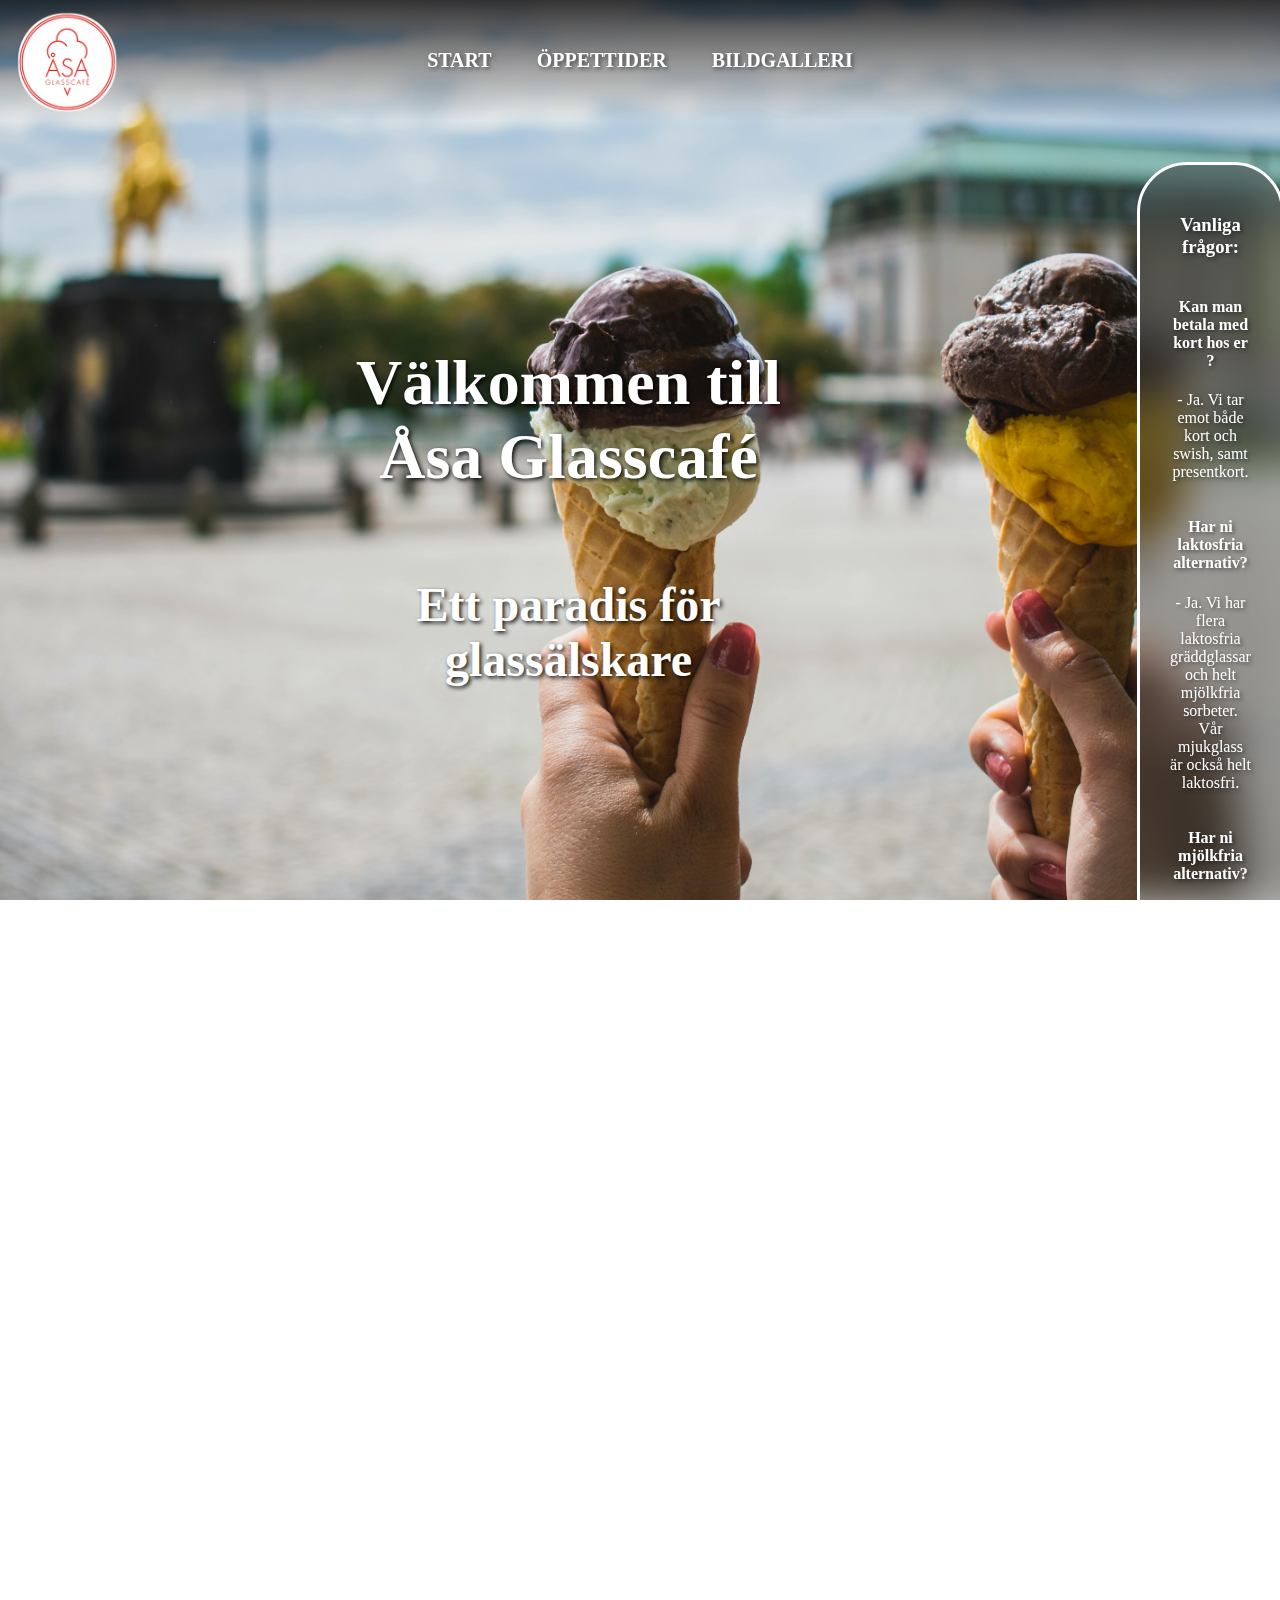
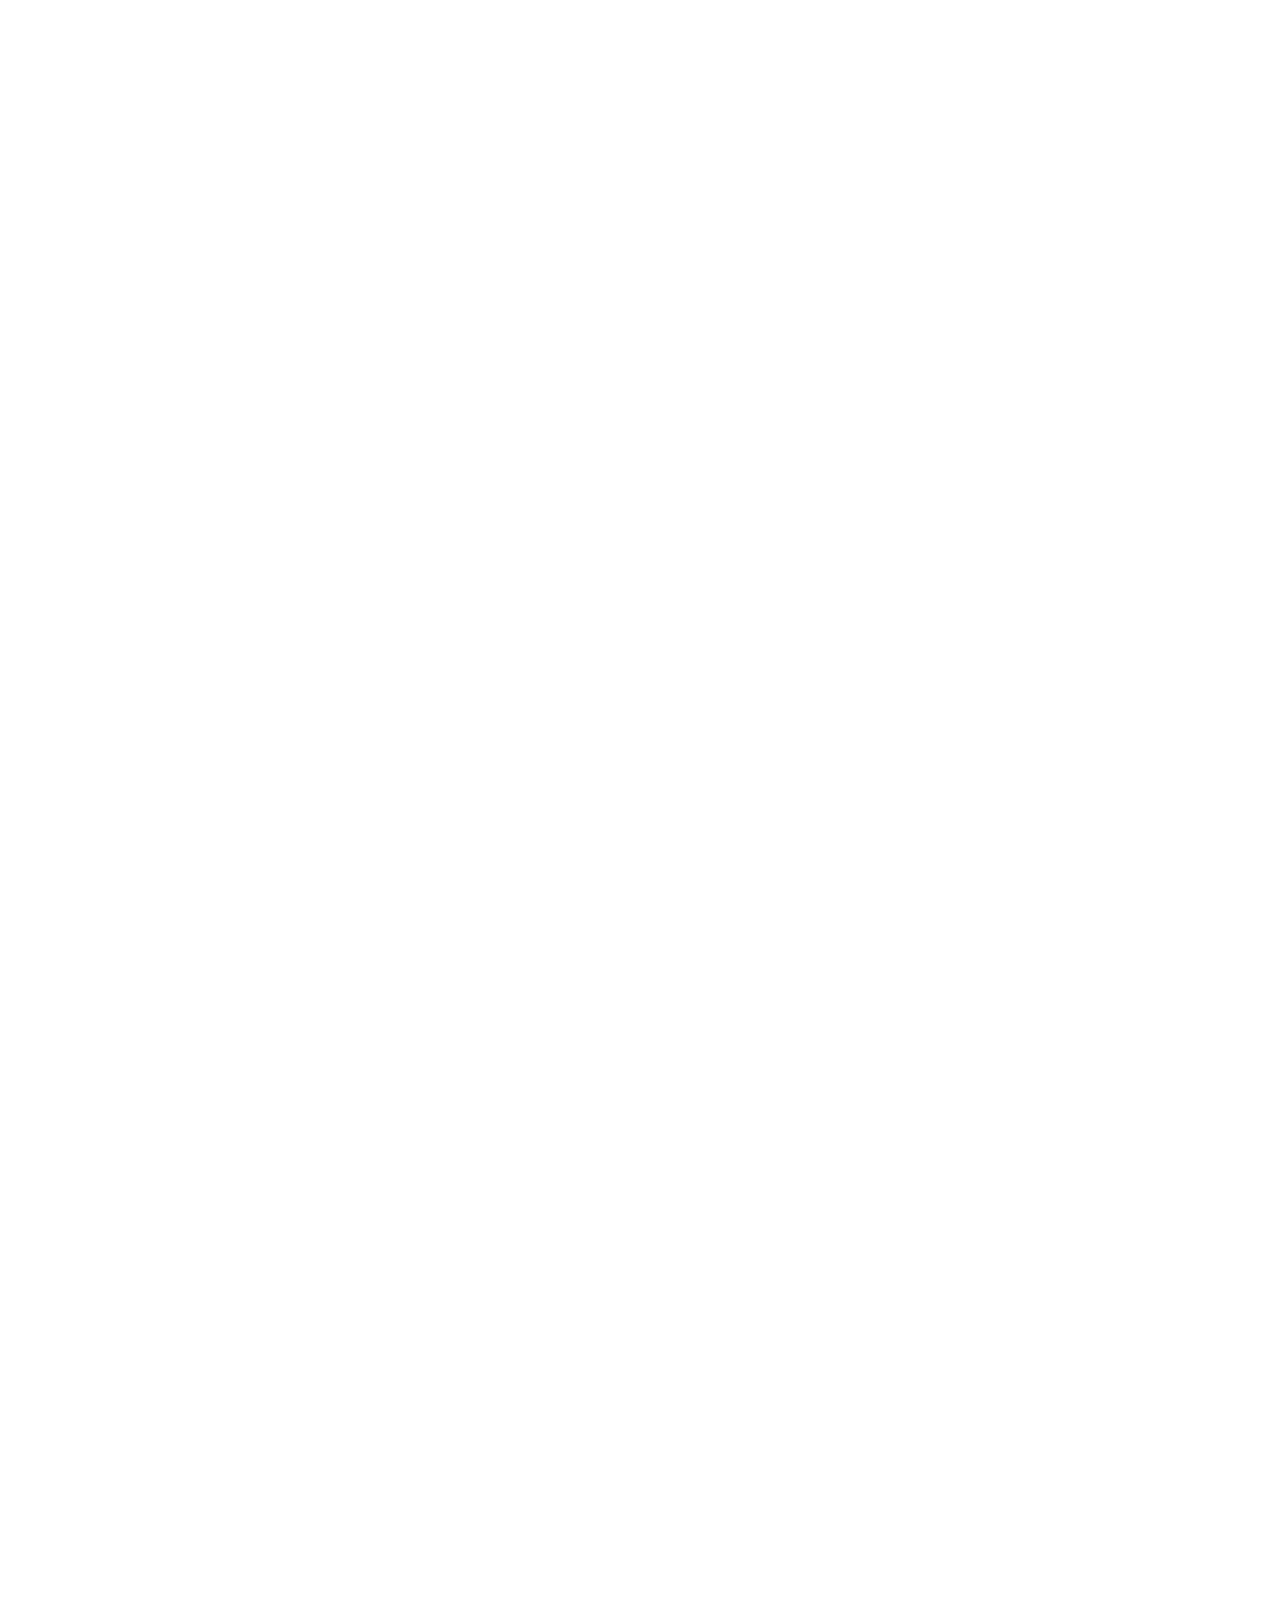
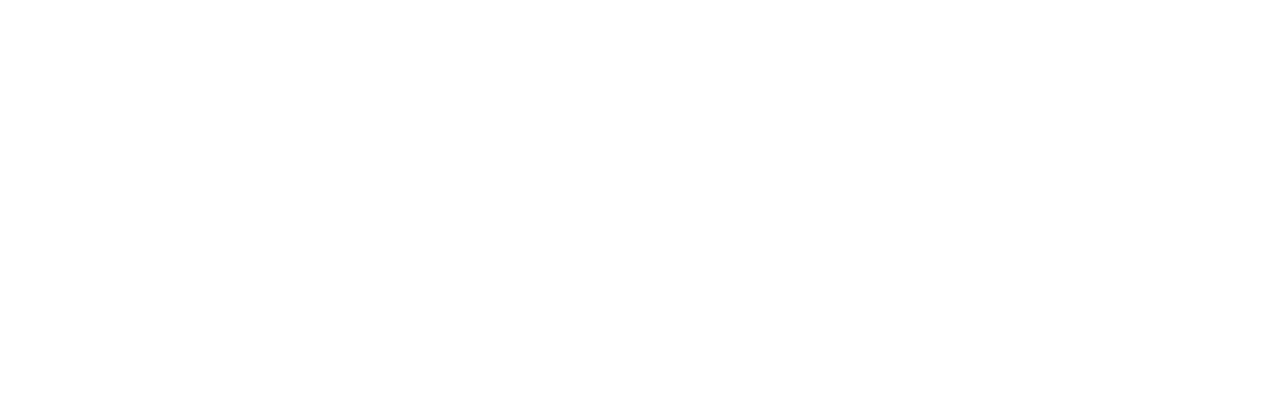
==== commit 2ca23f4b: "post presenation" ====
--- a/html/index.html
+++ b/html/index.html
@@ -6,8 +6,10 @@
   <meta name="viewport" content="width=device-width, initial-scale=1.0" />
   <title>Åsas Glasscafé</title>
   <link rel="stylesheet" href="/css/font.css" />
-  <link rel="stylesheet" href="/css/fontstyle.scss" />
+  <!-- <link rel="stylesheet" href="/css/fontstyle.scss" /> -->
   <link rel="stylesheet" href="/css/styling.css" />
+  <link rel="stylesheet" href="/css/stylesass.css"/>
+  
 </head>
 
 <body>
@@ -93,7 +95,6 @@
 
         <section id="gallerysection">
           <h2>Bildgalleri</h2>
-
           <div class="row">
             <div class="column">
               <img class="img-fluid" src="/assets/bildgalleri.jpg" alt="Glass personal">
--- a/css/stylesass.css
+++ b/css/stylesass.css
@@ -0,0 +1,511 @@
+html {
+  overflow-x: hidden; 
+  scroll-behavior: smooth;
+  scroll-padding-top: 130px;
+} 
+
+body {
+  margin: 0;
+  /* font-family: "MyCustomFont", sans-serif; */
+  color: #fff;
+  justify-content: center;
+  background-attachment: fixed;
+  background-size: cover;
+  height: 100vh;
+  width: 100vw;
+  background-position: center;
+  background-image: url("/assets/pexels-mayday-1425174.jpg");
+  background-size: cover;
+  background-position: center;
+  overflow-x: hidden; 
+}
+ 
+body.fade-in {
+  opacity: 1; /* Fades in the body background on page load */
+}
+
+.header,
+.meny,
+.rightmenu {
+  position: relative;
+  z-index: 1;
+}
+ 
+.header {
+  position: fixed;
+  width: 100%;
+  z-index: 1000;
+  top: 0;
+  left: 0;
+}
+ 
+.header.scrolled {
+  background-color: rgba(0, 0, 0, 0.5);
+  background: linear-gradient(
+    to bottom,
+    rgba(35, 34, 34, 0.273) 100%,
+    rgba(82, 82, 82, 0) 100%
+  );
+}
+ 
+.logo {
+  max-width: 8em;
+  height: auto;
+  padding: 0.5em 0 0 0.5em;
+  position: absolute;
+  z-index: 1000;
+}
+ 
+.meny {
+  display: flex;
+  align-items: center;
+  justify-content: space-between;
+  width: 100%;
+  height: 120px;
+  background: linear-gradient(
+    to bottom,
+    rgba(8, 6, 6, 0.8) 0%,
+    rgba(82, 82, 82, 0) 100%
+  );
+}
+ 
+.rightmenu {
+  display: flex;
+  gap: 15px;
+  align-items: center;
+  text-align: center;
+  flex-grow: 1;
+  justify-content: center;
+  list-style: none;
+  padding: 0;
+}
+ 
+.rightmenu li {
+  display: flex;
+}
+ 
+.rightmenu a {
+  text-decoration: none;
+  color: #ffffff;
+  display: flex;
+  position: relative;
+  padding: 10px 15px;
+  text-shadow: 2px 2px 4px rgba(0, 0, 0, 0.5);
+  font-size: 20px;
+}
+ 
+.rightmenu h3 {
+  margin: 0;
+  font-size: 20px;
+}
+ 
+.rightmenu a::after {
+  content: "";
+  display: block;
+  width: 100%;
+  height: 2px;
+  background-color: white;
+  position: absolute;
+  bottom: -5px;
+  left: 0;
+  transform: scaleX(0);
+  transition: transform 0.3s ease;
+}
+ 
+.rightmenu a:hover::after {
+  transform: scaleX(1);
+}
+ 
+@keyframes fadeInAndGrow {
+  0% {
+    opacity: 0;
+    transform: scale(0.8); 
+  }
+  100% {
+    opacity: 1;
+    transform: scale(1); 
+  }
+}
+ 
+.welcome {
+  display: flex;
+  flex-direction: column;
+  align-items: center;
+  justify-content: center;
+  font-size: 200%;
+  text-align: center;
+  height: calc(100vh - 120px); /* Adjust based on header height */
+  padding-top: 120px; /* Offset by the height of the header */
+  text-shadow: 2px 2px 4px rgba(0, 0, 0, 0.9);
+  animation: fadeInAndGrow 1s ease forwards;
+}
+ 
+#master-container {
+  display: flex;
+  justify-content: center;
+  padding-top: 5px;
+  margin: 0 auto; 
+  max-width: 100%; 
+  width: 100%; 
+  /* border: 2px solid #fff; */
+}
+ 
+main {
+  display: flex;
+  justify-content: center;
+  flex-direction: column;
+  align-items: center;
+  max-width: 100vw;
+  margin: 0 auto; /
+}
+
+#content-container {
+  display: flex;
+  justify-content: space-evenly;
+  flex-wrap: wrap;
+  flex-direction: row;
+  max-width: 100%;
+  margin: 0 auto; /* Center horizontally */
+  border-radius: 50px;
+  /* border: 2px solid #fff; */
+  row-gap: 5em;
+}
+ 
+.text-container {
+  display: flex;
+  align-items: center;
+  justify-content: space-evenly;
+  flex-wrap: wrap;
+  flex-direction: row;
+  max-width: 1000px;
+  margin: 0 auto; /* Center horizontally */
+  border-radius: 50px;
+  background-color: rgba(75, 75, 75, 0.35);
+  border: 2px solid #fff;
+  backdrop-filter: blur(20px)
+}
+.item {
+  max-width: 400px;
+  text-align: center;
+  margin: 15px;
+} 
+ 
+.colleague {
+  width: 100%;
+  border-radius: 50px;
+}
+ 
+ 
+#sticky-sidebar{
+  display: flex;
+  width: 400px;
+  height: 0;
+  position: -webkit-sticky;
+  position: sticky;
+  top: 18%;
+  margin-right: auto;
+}
+ 
+.q-container {
+  display: flex;
+  flex-direction: column;
+  align-items: center;
+  text-align: center;
+  max-width: 300px;
+  border-style: solid;
+  border-radius: 50px;
+  text-shadow: 2px 2px 4px rgba(0, 0, 0, 0.5);
+  background-color: #4b4b4b5a;
+  position: absolute;
+  padding: 30px;
+  backdrop-filter: blur(20px)
+}
+ 
+#main-container{
+    display: grid;
+    grid-template-columns: repeat(5, 1fr);
+    grid-template-rows: repeat(5, 1fr);
+    grid-column-gap: 2px;
+    grid-row-gap: 2px;
+}
+   
+#gallerysection {
+  /* width: 1000px; */
+  border-radius: 50px;
+  backdrop-filter: blur(20px);
+  padding-bottom: 20px;
+  max-width: 100%;
+  border-radius: 50px;
+  margin-bottom: 20px;
+  border: 2px solid #fff;
+}
+ 
+.row {
+  display: flex;
+  flex-wrap: wrap;
+  padding: 0 10px;
+}
+ 
+ 
+.column {
+  flex: 25%;
+  max-width: 24%;
+  padding: 0 4px;
+ 
+}
+ 
+.column img {
+  margin-top: 8px;
+  vertical-align: middle;
+  width: 100%;
+}
+ 
+#gallerysection img:hover{
+  transform: scale(1.1);
+  border-radius: 10px;
+}
+ 
+#gallerysection h2 {
+  display: flex;
+  justify-content: center;
+  font-weight: 600;
+  font-size: 50px;
+  text-shadow: 2px 2px 4px rgba(0, 0, 0, 0.7);
+  color: crimson;
+  opacity: 0.7;
+}
+ 
+ 
+#oppetider-container {
+  display: flex;
+  gap: 1.2em;
+  justify-content: space-evenly;
+  flex-wrap: wrap;
+  width: 100%; /* Replace fixed width */
+  background-color: rgba(75, 75, 75, 0.35);
+  background-color: rgba(75, 75, 75, 0.35);
+  border: 2px solid #fff;
+  backdrop-filter: blur(20px);
+  border-radius: 50px;
+
+}
+.karta {
+  border-top-right-radius: 50px;
+  border-bottom-right-radius: 50px;
+}
+.karta, .kontakt {
+  flex-grow: 1; /* Both elements take equal space */
+  flex-basis: 0; /* Prevents the elements from shrinking unevenly */
+}
+.kontakt {
+  display: flex;
+  flex-direction: column;
+  align-items: center;
+  text-align: center;
+  text-shadow: 2px 2px 4px rgba(0, 0, 0, 0.5);
+
+  margin: 0;
+  border-radius: 50px;
+  margin: 15px 0 0 35px; /* Lägg till en vänstermarginal på 10px */
+}
+ 
+.opening-hours {
+  list-style: none;
+  padding: 0;
+  font-weight: bold;
+}
+ 
+.opening-hours li {
+  margin: 0.5em 0;
+}
+ 
+.kontakt p {
+  margin: 0.5em 0;
+}
+ 
+.kontakt a:hover {
+  text-decoration: underline;
+}
+a {
+  text-decoration: none;
+  color: white;
+}
+
+ 
+footer {
+  display: flex;
+  justify-content: space-evenly;
+  padding: 40px;
+  background-color: wheat;
+  align-items: center;
+  width: 100%;
+}
+ 
+.footer-item {
+  background-color: rgba(255, 255, 255, 0.356);
+  color: rgb(223, 107, 107);
+  font-size: 16px;
+  font-weight: bold;
+  border: 2px solid rgb(255, 255, 255);
+  border-radius: 50px;
+  padding: 10px 15px;
+  margin: 0 10px;
+}
+ 
+#scrollToTop {
+  position: fixed;
+  bottom: 1.4em;
+  display: none; /* Döljer knappen initialt */
+  background-color: #000000;
+  opacity: 0.5;
+  transform: translateX(
+    -80%
+  ); /* För att justera positioneringen och få den exakt centrerad */
+  left: 20%;
+  color: white;
+  border: none;
+  padding: 10px 15px;
+  border-radius: 5px;
+  cursor: pointer;
+} 
+
+@media screen and (max-width: 1024px) {
+  .column {
+    flex: 45%;
+    max-width: 50%;
+  }
+}
+
+@media (max-width: 430px) {
+  #main-container {
+    display: flex;
+    flex-direction: column;
+    align-items: center;
+    justify-content: center;
+  }
+  .logo {
+    display: none;
+     }
+}
+@media (max-width: 600px) {
+ 
+  #main-container {
+    display: flex;
+    flex-direction: column;
+    align-items: center;
+    justify-content: space-between;
+  }
+  .logo {
+    display: none;
+     }
+  .rightmenu h3 {
+    margin: 0;
+    font-size: 10px;
+  }
+
+  .karta {
+    border-bottom-right-radius: 50px;
+    border-bottom-left-radius: 50px;
+    border-top-right-radius: 0;
+    }  
+ 
+  
+  .column {
+    flex: 100%;
+    max-width: 100%;
+  }
+  #master-container{
+    display: flex;
+    justify-content: center;
+    flex-direction: column;
+    align-items: center;
+    align-self: center;
+  }
+ 
+  #content-container{
+    max-width: 450px;
+    font-size: 14px;
+  }
+ 
+  .item{
+    font-size: large;
+  }
+   
+  main{
+    display: flex;
+    align-items: center;
+    justify-content: center;
+    max-width: 400px;
+  }
+   
+ #sticky-sidebar{
+  display: flex;
+  justify-content: flex-end;
+  width:400px;
+  height:800px;
+  margin: 0;
+  margin-bottom: 120px;
+ }
+   
+ .q-item h4{
+    font-size: 18px;
+    margin-bottom: 5px;
+  }
+   
+ .question{
+    font-size: 40px;
+    font-weight:900;
+    color: crimson;
+    text-decoration-line: underline;
+  }
+ 
+  footer{
+    display: flex;
+    gap: 15px;
+  }
+ 
+  .footer-item{
+    font-weight:900;
+  }
+}
+
+@media (min-width: 600px) and (max-width: 1024px) {
+ 
+  #master-container{
+    display: flex;
+    justify-content: center;
+    flex-direction: column;
+    align-items: center;
+  }
+ 
+  #content-container{
+    max-width: 900px;
+  }
+ 
+  #sticky-sidebar{
+    display: flex;
+    justify-content: center;
+    max-width:900px;
+    height: 900px;
+    margin: auto;
+    }
+ 
+  .q-container{
+    min-width:800px;
+    min-height:800px;
+    font-size: larger;
+  }
+ 
+  .question{
+    font-size: 40px;
+    font-weight:900;
+    color: crimson;
+    text-decoration-line: underline;
+  }
+ 
+}
+@media (max-width: 1400px) {
+  .welcome {
+    width: 450px;
+  }
+  }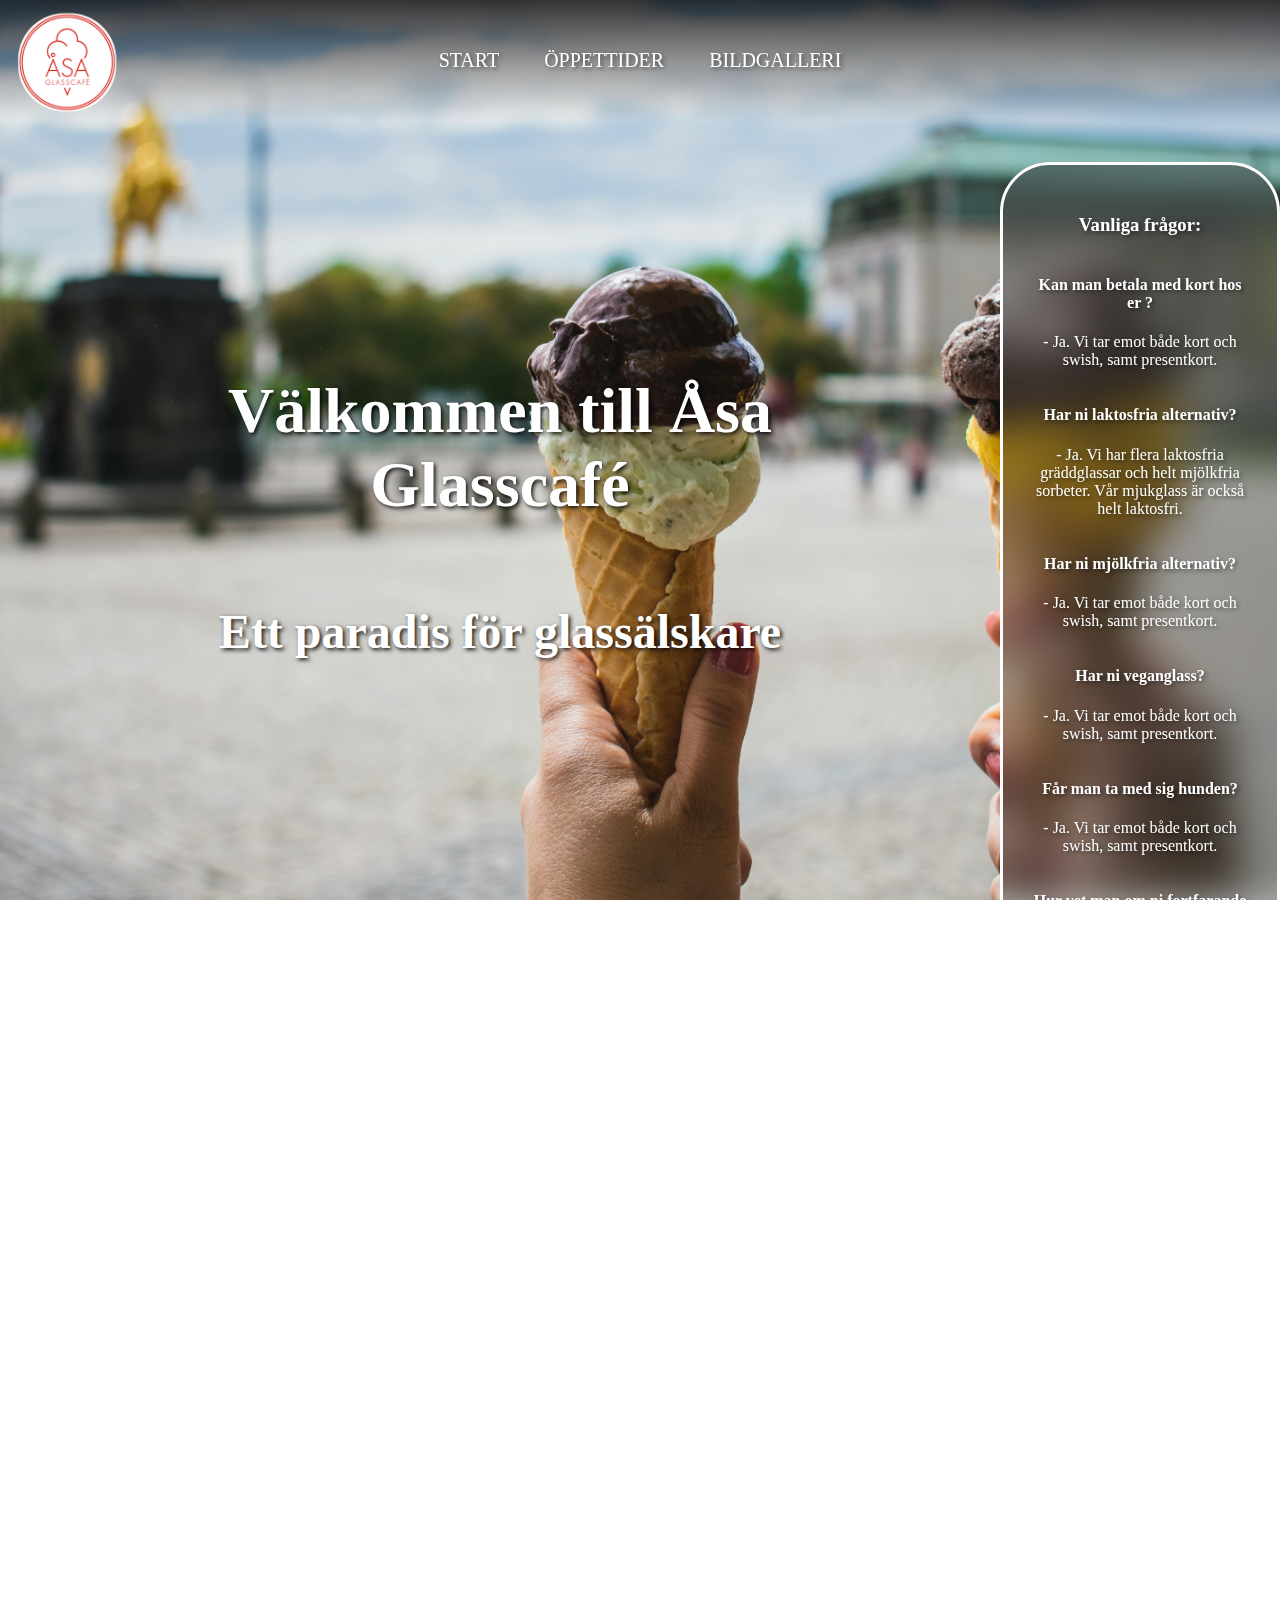
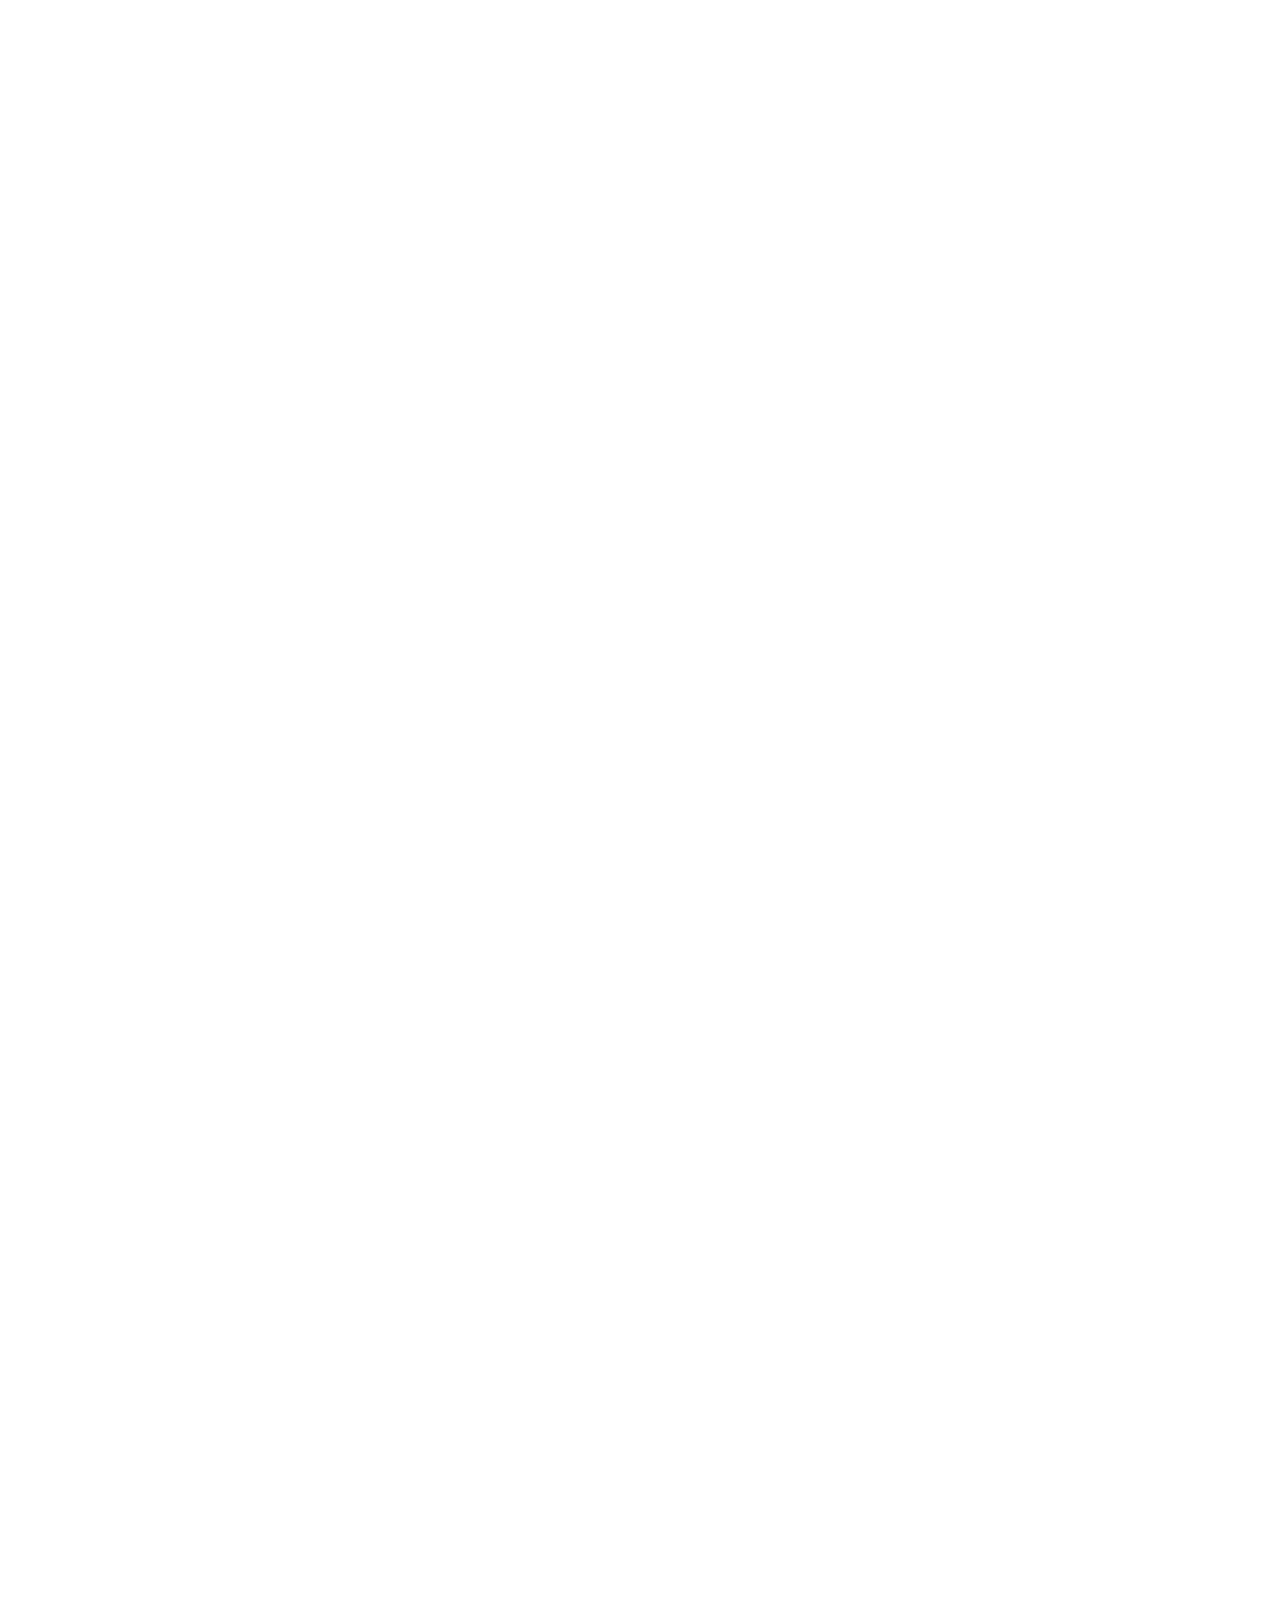
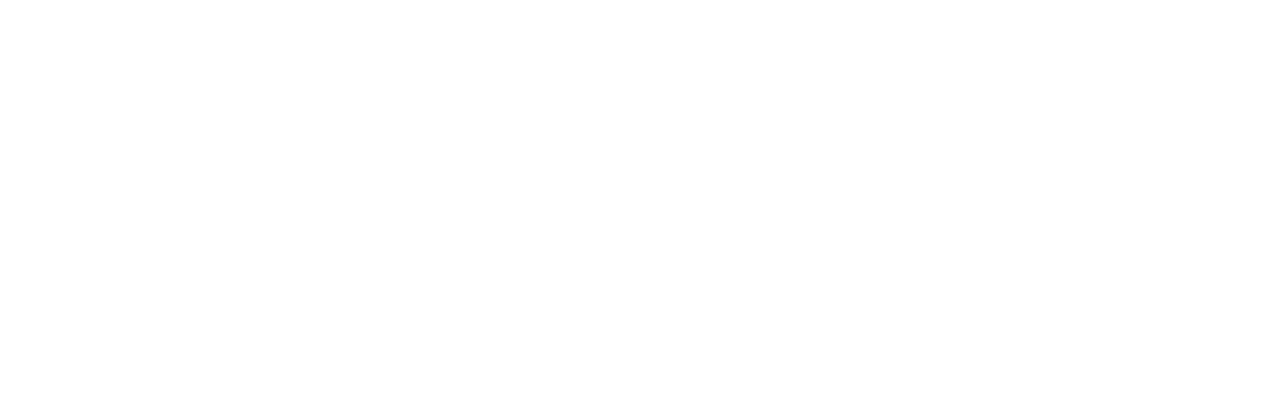
==== commit 4329d3d5: "max-witdth 1024 - Menyjustering: Logo tas inte bort. Menyn till column. Background fyller och fadear" ====
--- a/html/index.html
+++ b/html/index.html
@@ -1,250 +1,387 @@
 <!DOCTYPE html>
 <html lang="sv">
-
-<head>
-  <meta charset="UTF-8" />
-  <meta name="viewport" content="width=device-width, initial-scale=1.0" />
-  <title>Åsas Glasscafé</title>
-  <link rel="stylesheet" href="/css/font.css" />
-  <!-- <link rel="stylesheet" href="/css/fontstyle.scss" /> -->
-  <link rel="stylesheet" href="/css/styling.css" />
-  <link rel="stylesheet" href="/css/stylesass.css"/>
-  
-</head>
-
-<body>
-  <header class="header">
-    <img class="logo" src="/assets/logotyp.png" alt="Café Logo" />
-    <nav id="side-nav" class="meny">
-      <ul class="rightmenu">
-        <li><a href="#content-container">
-            <h3>START</h3>
-          </a></li>
-        <li><a href="#oppetider-container">
-            <h3>ÖPPETTIDER</h3>
-          </a></li>
-        <li><a href="#gallerysection">
-            <h3>BILDGALLERI</h3>
-          </a></li>
-      </ul>
-    </nav>
-  </header>
-
-  <div id="master-container">
-    <main>
-      <div id="content-container">
-        <div class="welcome">
-          <h1>Välkommen till Åsa Glasscafé</h1>
-          <h2>Ett paradis för glassälskare</h2>
+  <head>
+    <meta charset="UTF-8" />
+    <meta name="viewport" content="width=device-width, initial-scale=1.0" />
+    <title>Åsas Glasscafé</title>
+    <link rel="stylesheet" href="/css/font.css" />
+    <link rel="stylesheet" href="/css/fontstyle.scss" />
+    <link rel="stylesheet" href="/css/stylesass.css" />
+  </head>
+  <body>
+    <header class="header">
+      <img class="logo" src="/assets/logotyp.png" alt="Café Logo" />
+    
+      <nav id="side-nav" class="meny" aria-label="Huvudmeny">
+       
+        <ul class="rightmenu">
+          <li><a href="#content-container">START</a></li>
+          <li><a href="#oppetider-container">ÖPPETTIDER</a></li>
+          <li><a href="#gallerysection">BILDGALLERI</a></li>
+        </ul>
+      </nav>
+    </header>
+
+    <div id="master-container">
+      <main>
+        <div id="content-container">
+          <div class="welcome">
+            <h1>Välkommen till Åsa Glasscafé</h1>
+            <h2>Ett paradis för glassälskare</h2>
+          </div>
+          <div class="text-container">
+            <section class="item">
+              <h3>Så roligt att just du har hittat hit!</h3>
+              <p>
+                Vi ser fram emot att få hälsa just Dig välkommen till vårt
+                glassparadis.
+              </p>
+            </section>
+            <section class="item">
+              <h3>Följ oss gärna på Instagram och Facebook</h3>
+
+              <a
+                href="https://www.facebook.com/asa.glasscafe/?locale=sv_SE"
+                aria-label="Följ oss på Facebook"
+              >
+                <img
+                  class="social-media"
+                  src="/assets/fb.png"
+                  alt="Facebook logotyp"
+                />
+              </a>
+
+              <a
+                href="https://www.instagram.com/glasscafe/"
+                aria-label="Följ oss på instagram"
+              >
+                <img
+                  class="social-media"
+                  src="/assets/ig.png"
+                  alt="Instagram"
+                />
+              </a>
+            </section>
+            <div class="item">
+              <p>
+                Vi erbjuder kulglass i 36 olika smaker, mjukglass, milkshake,
+                läckra uppläggningar och såklart massor av goa tillbehör! All
+                vår glass tillverkas av Sia Glass i Halländska Slöinge.
+              </p>
+              <p>
+                Är du allergisk är det bara att säga till, så hjälper vi dig så
+                gott vi kan. Vi tar tacksamt emot tips om det är något du
+                saknar. Vårt mål är att alla ska kunna fika här!
+              </p>
+            </div>
+            <div class="item">
+              <img
+                class="colleague"
+                src="/assets/bildgalleri.jpg"
+                alt="Bild på kollegor"
+              />
+            </div>
+          </div>
+
+          <div id="oppetider-container">
+            <div class="kontakt">
+              <h2>Öppetider</h2>
+              <p>Våra öppettider kan variera under vårsäsongen.</p>
+              <ul class="opening-hours">
+                <li>Tisdag - Fredag: 13:00 - 18:00</li>
+                <li>Lördag - Söndag: 12:00 - 18:00</li>
+              </ul>
+              <p>Sörviksvägen 3, Åsa, Sweden 43954</p>
+              <p>
+                Mail:
+                <a href="mailto:asaglasscafe@yahoo.com"
+                  >asaglasscafe@yahoo.com</a
+                >
+              </p>
+              <p>Vi svarar på mail och sociala medier i den mån vi hinner.</p>
+            </div>
+            <iframe
+              class="karta"
+              src="https://www.google.com/maps/embed?pb=!1m18!1m12!1m3!1d4137.0439159073585!2d12.122525149104886!3d57.348665244682856!2m3!1f0!2f0!3f0!3m2!1i1024!2i768!4f13.1!3m3!1m2!1s0x464fdc6608febfc7%3A0x5e26fa61229715e3!2zw4VzYSBHbGFzc2NhZsOp!5e1!3m2!1ssv!2sse!4v1726839111356!5m2!1ssv!2sse"
+              width="100%"
+              height="450"
+              style="border: 0"
+              allowfullscreen=""
+              loading="lazy"
+              referrerpolicy="no-referrer-when-downgrade"
+            ></iframe>
+          </div>
+
+          <section id="gallerysection">
+            <h2>Bildgalleri</h2>
+
+            <div class="row">
+              <div class="column">
+                <img
+                  class="img-fluid"
+                  src="/assets/bildgalleri.jpg"
+                  alt="Glass personal"
+                />
+                <img
+                  class="img-fluid"
+                  src="/assets/va.jpg"
+                  alt="Pojke äter glass"
+                />
+                <img
+                  class="img-fluid"
+                  src="/assets/gang.jpg"
+                  alt="Flicka kollar på glass"
+                />
+                <img
+                  class="img-fluid"
+                  src="/assets/gyttmeglass.jpg"
+                  alt="Kompisar äter glass"
+                />
+                <img
+                  class="img-fluid"
+                  src="/assets/hårigglass.jpg"
+                  alt="Glad personal i solen"
+                />
+                <img
+                  class="img-fluid"
+                  src="/assets/hangin.jpg"
+                  alt="barn i keps äter glass"
+                />
+                <img
+                  class="img-fluid"
+                  src="/assets/kvinna.jpg"
+                  alt="kompisar äter glass ihop"
+                />
+              </div>
+              <div class="column">
+                <img
+                  class="img-fluid"
+                  src="/assets/mmglass.jpg"
+                  alt="Glass med sås"
+                />
+                <img
+                  class="img-fluid"
+                  src="/assets/mmglass2.jpg"
+                  alt="glass i håret"
+                />
+                <img
+                  class="img-fluid"
+                  src="/assets/ok.jpg"
+                  alt="bägare och personal"
+                />
+                <img
+                  class="img-fluid"
+                  src="/assets/xtrasauce.jpg"
+                  alt="glass på gräsmattan"
+                />
+                <img
+                  class="img-fluid"
+                  src="/assets/glasspersonal.jpg"
+                  alt="personal serverar glass"
+                />
+                <img
+                  class="img-fluid"
+                  src="/assets/personaldisk.jpg"
+                  alt="äldre dam njuter av glass"
+                />
+              </div>
+              <div class="column">
+                <img
+                  class="img-fluid"
+                  src="/assets/glassbil.jpg"
+                  alt="kö till glassvagnen"
+                />
+                <img
+                  class="img-fluid"
+                  src="/assets/bildgalleri.jpg"
+                  alt="Glass personal"
+                />
+                <img
+                  class="img-fluid"
+                  src="/assets/va.jpg"
+                  alt="pojke äter glass"
+                />
+                <img
+                  class="img-fluid"
+                  src="/assets/gang.jpg"
+                  alt="Flicka kollar på glass"
+                />
+                <img
+                  class="img-fluid"
+                  src="/assets/gyttmeglass.jpg"
+                  alt="Kompisar äter glass"
+                />
+                <img
+                  class="img-fluid"
+                  src="/assets/hårigglass.jpg"
+                  alt="Glad personal i solen"
+                />
+                <img
+                  class="img-fluid"
+                  src="/assets/hangin.jpg"
+                  alt="barn i keps äter glass"
+                />
+              </div>
+              <div class="column">
+                <img
+                  class="img-fluid"
+                  src="/assets/kvinna.jpg"
+                  alt="kompisar äter glass ihop"
+                />
+                <img
+                  class="img-fluid"
+                  src="/assets/mmglass.jpg"
+                  alt="glass med sås"
+                />
+                <img
+                  class="img-fluid"
+                  src="/assets/mmglass2.jpg"
+                  alt="glass i håret"
+                />
+                <img
+                  class="img-fluid"
+                  src="/assets/ok.jpg"
+                  alt="bägare och personal"
+                />
+                <img
+                  class="img-fluid"
+                  src="/assets/xtrasauce.jpg"
+                  alt="glass på gräsmattan"
+                />
+                <img
+                  class="img-fluid"
+                  src="/assets/glasspersonal.jpg"
+                  alt="personal serverar glass"
+                />
+              </div>
+            </div>
+          </section>
         </div>
-        <div class="text-container">
-          <section class="item">
-            <h3>Så roligt att just du har hittat hit!</h3>
+      </main>
+
+      <aside id="sticky-sidebar">
+        <section class="q-container">
+          <h3 class="question">Vanliga frågor:</h3>
+          <div class="q-item">
+            <h4>Kan man betala med kort hos er ?</h4>
+            <p>- Ja. Vi tar emot både kort och swish, samt presentkort.</p>
+          </div>
+          <div class="q-item">
+            <h4>Har ni laktosfria alternativ?</h4>
             <p>
-              Vi ser fram emot att få hälsa just Dig välkommen till vårt
-              glassparadis.
+              - Ja. Vi har flera laktosfria gräddglassar och helt mjölkfria
+              sorbeter. Vår mjukglass är också helt laktosfri.
             </p>
-          </section>
-          <section class="item">
-            <h3>Följ oss gärna på Instagram och Facebook</h3>
-
-            <a href="https://www.facebook.com/asa.glasscafe/?locale=sv_SE">
-              <img class="social-media" src="/assets/fb.png" alt="Facebook" />
-            </a>
-
-            <a href="https://www.instagram.com/glasscafe/">
-              <img class="social-media" src="/assets/ig.png" alt="Instagram" />
-            </a>
-          </section>
-          
-          <section class="item">
-            <p>
-              Vi erbjuder kulglass i 36 olika smaker, mjukglass, milkshake,
-              läckra uppläggningar och såklart massor av goa tillbehör! All vår
-              glass tillverkas av Sia Glass i Halländska Slöinge.
-            </p>
-            <p>
-              Är du allergisk är det bara att säga till, så hjälper vi dig så gott vi
-              kan. Vi tar tacksamt emot tips om det är något du saknar. Vårt mål
-              är att alla ska kunna fika här!
-            </p>
-            </h3>
-          </section>
-          <div class="item">
-            <img class="colleague" src="/assets/bildgalleri.jpg" alt="Bild på kollegor" />
-          </div>
+          </div>
+          <div class="q-item">
+            <h4>Har ni mjölkfria alternativ?</h4>
+            <p>- Ja. Vi tar emot både kort och swish, samt presentkort.</p>
+          </div>
+          <div class="q-item">
+            <h4>Har ni veganglass?</h4>
+            <p>- Ja. Vi tar emot både kort och swish, samt presentkort.</p>
+          </div>
+          <div class="q-item">
+            <h4>Får man ta med sig hunden?</h4>
+            <p>- Ja. Vi tar emot både kort och swish, samt presentkort.</p>
+          </div>
+          <div class="q-item">
+            <h4>Hur vet man om ni fortfarande har öppet på kvällen?</h4>
+            <p>- Ja. Vi tar emot både kort och swish, samt presentkort.</p>
+          </div>
+        </section>
+      </aside>
+    </div>
+    <footer>
+      <nav aria-label="Footer navigation">
+        <div>
+          <a href="#content-container" class="footer-item">START</a>
+          <a href="#oppetider-container" class="footer-item">KONTAKT</a>
+          <a href="#gallerysection" class="footer-item">BILDGALLERI</a>
         </div>
-
-        <div id="oppetider-container">
-          <div class="kontakt">
-            <h2>Öppetider</h2>
-            <p>Våra öppettider kan variera under vårsäsongen.</p>
-            <ul class="opening-hours">
-              <li>Tisdag - Fredag: 13:00 - 18:00</li>
-              <li>Lördag - Söndag: 12:00 - 18:00</li>
-            </ul>
-            <p>Sörviksvägen 3, Åsa, Sweden 43954</p>
-            <p>Mail: <a href="mailto:asaglasscafe@yahoo.com">asaglasscafe@yahoo.com</a></p>
-            <p>Vi svarar på mail och sociala medier i den mån vi hinner.</p>
-          </div>
-          <iframe class="karta"
-            src="https://www.google.com/maps/embed?pb=!1m18!1m12!1m3!1d4137.0439159073585!2d12.122525149104886!3d57.348665244682856!2m3!1f0!2f0!3f0!3m2!1i1024!2i768!4f13.1!3m3!1m2!1s0x464fdc6608febfc7%3A0x5e26fa61229715e3!2zw4VzYSBHbGFzc2NhZsOp!5e1!3m2!1ssv!2sse!4v1726839111356!5m2!1ssv!2sse"
-            width="100%" height="450" style="border:0;" allowfullscreen="" loading="lazy"
-            referrerpolicy="no-referrer-when-downgrade"></iframe>
-        </div>
-
-        <section id="gallerysection">
-          <h2>Bildgalleri</h2>
-          <div class="row">
-            <div class="column">
-              <img class="img-fluid" src="/assets/bildgalleri.jpg" alt="Glass personal">
-              <img class="img-fluid" src="/assets/va.jpg" alt="Pojke äter glass">
-              <img class="img-fluid" src="/assets/gang.jpg" alt="Flicka kollar på glass">
-              <img class="img-fluid" src="/assets/gyttmeglass.jpg" alt="Kompisar äter glass">
-              <img class="img-fluid" src="/assets/hårigglass.jpg" alt="Glad personal i solen">
-              <img class="img-fluid" src="/assets/hangin.jpg" alt="barn i keps äter glass">
-              <img class="img-fluid" src="/assets/kvinna.jpg" alt="kompisar äter glass ihop">
-            </div>
-            <div class="column">
-              <img class="img-fluid" src="/assets/mmglass.jpg" alt="Glass med sås">
-              <img class="img-fluid" src="/assets/mmglass2.jpg" alt="glass i håret">
-              <img class="img-fluid" src="/assets/ok.jpg" alt="bägare och personal">
-              <img class="img-fluid" src="/assets/xtrasauce.jpg" alt="glass på gräsmattan">
-              <img class="img-fluid" src="/assets/glasspersonal.jpg" alt="personal serverar glass">
-              <img class="img-fluid" src="/assets/personaldisk.jpg" alt="äldre dam njuter av glass">
-            </div>
-            <div class="column">
-              <img class="img-fluid" src="/assets/glassbil.jpg" alt="kö till glassvagnen">
-              <img class="img-fluid" src="/assets/bildgalleri.jpg" alt="Glass personal">
-              <img class="img-fluid" src="/assets/va.jpg" alt="pojke äter glass">
-              <img class="img-fluid" src="/assets/gang.jpg" alt="Flicka kollar på glass">
-              <img class="img-fluid" src="/assets/gyttmeglass.jpg" alt="Kompisar äter glass">
-              <img class="img-fluid" src="/assets/hårigglass.jpg" alt="Glad personal i solen">
-              <img class="img-fluid" src="/assets/hangin.jpg" alt="barn i keps äter glass">
-            </div>
-            <div class="column">
-              <img class="img-fluid" src="/assets/kvinna.jpg" alt="kompisar äter glass ihop">
-              <img class="img-fluid" src="/assets/mmglass.jpg" alt="glass med sås">
-              <img class="img-fluid" src="/assets/mmglass2.jpg" alt="glass i håret">
-              <img class="img-fluid" src="/assets/ok.jpg" alt="bägare och personal">
-              <img class="img-fluid" src="/assets/xtrasauce.jpg" alt="glass på gräsmattan">
-              <img class="img-fluid" src="/assets/glasspersonal.jpg" alt="personal serverar glass">
-            </div>
-          </div>
-        </section>
-      </div>
-    </main>
-
-    <aside id="sticky-sidebar">
-      <section class="q-container">
-        <h3 class="question">Vanliga frågor:</h3>
-        <div class="q-item">
-          <h4>Kan man betala med kort hos er ?</h4>
-          <p>- Ja. Vi tar emot både kort och swish, samt presentkort.</p>
-        </div>
-        <div class="q-item">
-          <h4>Har ni laktosfria alternativ?</h4>
-          <p>- Ja. Vi har flera laktosfria gräddglassar och helt mjölkfria sorbeter. Vår mjukglass är också helt
-            laktosfri.</p>
-        </div>
-        <div class="q-item">
-          <h4>Har ni mjölkfria alternativ?</h4>
-          <p>- Ja. Vi tar emot både kort och swish, samt presentkort.</p>
-        </div>
-        <div class="q-item">
-          <h4>Har ni veganglass?</h4>
-          <p>- Ja. Vi tar emot både kort och swish, samt presentkort.</p>
-        </div>
-        <div class="q-item">
-          <h4>Får man ta med sig hunden?</h4>
-          <p>- Ja. Vi tar emot både kort och swish, samt presentkort.</p>
-        </div>
-        <div class="q-item">
-          <h4>Hur vet man om ni fortfarande har öppet på kvällen?</h4>
-          <p>- Ja. Vi tar emot både kort och swish, samt presentkort.</p>
-        </div>
-      </section>
-    </aside>
-
-  </div>
-  </div>
-  <footer>
-    <div>
-      <a href="#content-container" class="footer-item">START</a>
-      <a href="#oppetider-container" class="footer-item">KONTAKT</a>
-      <a href="#gallerysection" class="footer-item">BILDGALLERI</a>
-    </div>
-  </footer>
-  <script>
-    // Bildlista
-    const images = [
-      "/assets/pexels-goumbik-1352296.jpg",
-      "/assets/pexels-jeshoots-3631.jpg",
-      "/assets/pexels-mayday-1425174.jpg",
-      "/assets/pexels-roman-odintsov-5061036.jpg",
-      "/assets/pexels-jean-balzan-210755-675439.jpg"
-    ];
-
-    // Förladdning av bilder
-    function preloadImages(imageArray, callback) {
-      let loadedImages = 0;
-      let totalImages = imageArray.length;
-
-      imageArray.forEach(function (src) {
-        const img = new Image();
-        img.src = src;
-        img.onload = function () {
-          loadedImages++;
-          if (loadedImages === totalImages) {
-            callback(); // Kör callback när alla bilder är förladdade
-          }
+      </nav>
+    </footer>
+    <script>
+      // Bildlista
+      const images = [
+        "/assets/pexels-goumbik-1352296.jpg",
+        "/assets/pexels-jeshoots-3631.jpg",
+        "/assets/pexels-mayday-1425174.jpg",
+        "/assets/pexels-roman-odintsov-5061036.jpg",
+        "/assets/pexels-jean-balzan-210755-675439.jpg",
+      ];
+
+      // Förladdning av bilder
+      function preloadImages(imageArray, callback) {
+        let loadedImages = 0;
+        let totalImages = imageArray.length;
+
+        imageArray.forEach(function (src) {
+          const img = new Image();
+          img.src = src;
+          img.onload = function () {
+            loadedImages++;
+            if (loadedImages === totalImages) {
+              callback(); // Kör callback när alla bilder är förladdade
+            }
+          };
+          img.onerror = function () {
+            console.error("Error loading image:", src);
+          };
+        });
+      }
+
+      let currentIndex = 0;
+
+      // Byter bakgrundsbild
+      function changeBackgroundImage() {
+        const bodyElement = document.querySelector("body"); // Target the body element
+        const newImage = new Image(); // Skapa en ny bild
+        currentIndex = (currentIndex + 1) % images.length;
+        newImage.src = images[currentIndex];
+
+        // När bilden har laddats, byt bakgrund
+        newImage.onload = function () {
+          bodyElement.style.backgroundImage = `url(${newImage.src})`;
         };
-        img.onerror = function () {
-          console.error("Error loading image:", src);
+
+        newImage.onerror = function () {
+          console.error("Error loading image:", newImage.src);
         };
+      }
+
+      // Körs när alla bilder är förladdade
+      preloadImages(images, function () {
+        // Starta bildväxlingen efter att alla bilder har laddats
+        setInterval(changeBackgroundImage, 4000); // Byt bild var 4:e sekund
       });
-    }
-
-    let currentIndex = 0;
-
-    // Byter bakgrundsbild
-    function changeBackgroundImage() {
-      const bodyElement = document.querySelector("body"); // Target the body element
-      const newImage = new Image(); // Skapa en ny bild
-      currentIndex = (currentIndex + 1) % images.length;
-      newImage.src = images[currentIndex];
-
-      // När bilden har laddats, byt bakgrund
-      newImage.onload = function () {
-        bodyElement.style.backgroundImage = `url(${newImage.src})`;
-      };
-
-      newImage.onerror = function () {
-        console.error("Error loading image:", newImage.src);
-      };
-    }
-
-    // Körs när alla bilder är förladdade
-    preloadImages(images, function () {
-      // Starta bildväxlingen efter att alla bilder har laddats
-      setInterval(changeBackgroundImage, 4000); // Byt bild var 4:e sekund
-    });
-
-    // Fadar in hero-sektionen när sidan laddas
-    window.addEventListener("load", function () {
-      document.querySelector("body").classList.add("fade-in"); // Optionally add fade-in to the body
-    });
-
-    window.addEventListener("scroll", function () {
-      const header = document.querySelector(".header");
-
-      if (window.scrollY > 20) { // Skrollar mer innan mörkare bakgrund läggs till
-        header.classList.add("scrolled");
-      } else {
-        header.classList.remove("scrolled");
-      }
-    });
-  </script>
-</body>
-
-</html>+
+      // Fadar in hero-sektionen när sidan laddas
+      window.addEventListener("load", function () {
+        document.querySelector("body").classList.add("fade-in"); // Optionally add fade-in to the body
+      });
+
+      window.addEventListener("scroll", function () {
+        const header = document.querySelector(".header");
+
+        if (window.scrollY > 20) {
+          // Skrollar mer innan mörkare bakgrund läggs till
+          header.classList.add("scrolled");
+        } else {
+          header.classList.remove("scrolled");
+        }
+      });
+      
+// Välj hamburgermenyn och menyn
+const menuToggle = document.querySelector('.menu-toggle');
+const meny = document.querySelector('.meny');
+
+// Lägg till en klickhändelse på hamburgermenyn för att toggla menyklassen
+menuToggle.addEventListener('click', () => {
+  meny.classList.toggle('active');
+});
+
+
+    </script>
+  </body>
+</html>
--- a/css/stylesass.css
+++ b/css/stylesass.css
@@ -1,12 +1,21 @@
+@keyframes fadeInAndGrow {
+  0% {
+    opacity: 0;
+    transform: scale(0.8);
+  }
+  100% {
+    opacity: 1;
+    transform: scale(1);
+  }
+}
 html {
-  overflow-x: hidden; 
+  overflow-x: hidden;
   scroll-behavior: smooth;
   scroll-padding-top: 130px;
-} 
+}
 
 body {
   margin: 0;
-  /* font-family: "MyCustomFont", sans-serif; */
   color: #fff;
   justify-content: center;
   background-attachment: fixed;
@@ -17,59 +26,37 @@
   background-image: url("/assets/pexels-mayday-1425174.jpg");
   background-size: cover;
   background-position: center;
-  overflow-x: hidden; 
-}
- 
+  overflow-x: hidden;
+}
+
 body.fade-in {
-  opacity: 1; /* Fades in the body background on page load */
-}
-
-.header,
-.meny,
+  opacity: 1;
+}
+
+.header {
+  position: relative;
+  z-index: 1;
+  position: fixed;
+  width: 100%;
+  z-index: 1000;
+  top: 0;
+  left: 0;
+}
+
+.meny {
+  position: relative;
+  z-index: 1;
+  display: flex;
+  align-items: center;
+  justify-content: space-between;
+  width: 100%;
+  height: 120px;
+  background: linear-gradient(to bottom, rgba(8, 6, 6, 0.8) 0%, rgba(82, 82, 82, 0) 100%);
+}
+
 .rightmenu {
   position: relative;
   z-index: 1;
-}
- 
-.header {
-  position: fixed;
-  width: 100%;
-  z-index: 1000;
-  top: 0;
-  left: 0;
-}
- 
-.header.scrolled {
-  background-color: rgba(0, 0, 0, 0.5);
-  background: linear-gradient(
-    to bottom,
-    rgba(35, 34, 34, 0.273) 100%,
-    rgba(82, 82, 82, 0) 100%
-  );
-}
- 
-.logo {
-  max-width: 8em;
-  height: auto;
-  padding: 0.5em 0 0 0.5em;
-  position: absolute;
-  z-index: 1000;
-}
- 
-.meny {
-  display: flex;
-  align-items: center;
-  justify-content: space-between;
-  width: 100%;
-  height: 120px;
-  background: linear-gradient(
-    to bottom,
-    rgba(8, 6, 6, 0.8) 0%,
-    rgba(82, 82, 82, 0) 100%
-  );
-}
- 
-.rightmenu {
   display: flex;
   gap: 15px;
   align-items: center;
@@ -79,11 +66,9 @@
   list-style: none;
   padding: 0;
 }
- 
 .rightmenu li {
   display: flex;
 }
- 
 .rightmenu a {
   text-decoration: none;
   color: #ffffff;
@@ -93,12 +78,6 @@
   text-shadow: 2px 2px 4px rgba(0, 0, 0, 0.5);
   font-size: 20px;
 }
- 
-.rightmenu h3 {
-  margin: 0;
-  font-size: 20px;
-}
- 
 .rightmenu a::after {
   content: "";
   display: block;
@@ -111,22 +90,41 @@
   transform: scaleX(0);
   transition: transform 0.3s ease;
 }
- 
 .rightmenu a:hover::after {
   transform: scaleX(1);
 }
- 
-@keyframes fadeInAndGrow {
-  0% {
-    opacity: 0;
-    transform: scale(0.8); 
-  }
-  100% {
-    opacity: 1;
-    transform: scale(1); 
-  }
-}
- 
+.rightmenu h3 {
+  margin: 0;
+  font-size: 20px;
+}
+
+.header.scrolled {
+  background-color: rgba(0, 0, 0, 0.5);
+  background: linear-gradient(to bottom, rgba(35, 34, 34, 0.273) 100%, rgba(82, 82, 82, 0) 100%);
+}
+
+.logo {
+  max-width: 8em;
+  height: auto;
+  padding: 0.5em 0 0 0.5em;
+  position: absolute;
+  z-index: 1000;
+}
+
+@media (max-width: 1024px) {
+  .rightmenu {
+      flex-direction: column; 
+      padding-top: 6em;
+      padding-bottom: 2em;
+      padding-left: 5em;
+      /* background-color: rgba(0, 0, 0, 0.5); */
+      background: linear-gradient(to bottom, rgba(35, 34, 34, 0.273) 90%, rgba(82, 82, 82, 0) 100%);
+  }
+  .logo {
+    padding-top: 2em;
+  }
+}
+
 .welcome {
   display: flex;
   flex-direction: column;
@@ -134,78 +132,76 @@
   justify-content: center;
   font-size: 200%;
   text-align: center;
-  height: calc(100vh - 120px); /* Adjust based on header height */
-  padding-top: 120px; /* Offset by the height of the header */
+  height: calc(100vh - 120px);
+  padding-top: 120px;
   text-shadow: 2px 2px 4px rgba(0, 0, 0, 0.9);
   animation: fadeInAndGrow 1s ease forwards;
 }
- 
+
 #master-container {
   display: flex;
   justify-content: center;
   padding-top: 5px;
-  margin: 0 auto; 
-  max-width: 100%; 
-  width: 100%; 
-  /* border: 2px solid #fff; */
-}
- 
+  margin: 0 auto;
+  max-width: 100%;
+  width: 100%;
+}
+
 main {
   display: flex;
   justify-content: center;
   flex-direction: column;
   align-items: center;
   max-width: 100vw;
-  margin: 0 auto; /
+  margin: 0 auto;
 }
 
 #content-container {
   display: flex;
-  justify-content: space-evenly;
-  flex-wrap: wrap;
-  flex-direction: row;
-  max-width: 100%;
-  margin: 0 auto; /* Center horizontally */
-  border-radius: 50px;
-  /* border: 2px solid #fff; */
-  row-gap: 5em;
-}
- 
-.text-container {
-  display: flex;
-  align-items: center;
   justify-content: space-evenly;
   flex-wrap: wrap;
   flex-direction: row;
   max-width: 1000px;
-  margin: 0 auto; /* Center horizontally */
+  margin: 0 auto;
+  border-radius: 50px;
+  row-gap: 5em;
+}
+
+.text-container {
+  display: flex;
+  align-items: center;
+  justify-content: space-evenly;
+  flex-wrap: wrap;
+  flex-direction: row;
+  max-width: 1000px;
+  margin: 0 auto;
   border-radius: 50px;
   background-color: rgba(75, 75, 75, 0.35);
   border: 2px solid #fff;
-  backdrop-filter: blur(20px)
-}
+  -webkit-backdrop-filter: blur(20px);
+          backdrop-filter: blur(20px);
+}
+
 .item {
   max-width: 400px;
   text-align: center;
   margin: 15px;
-} 
- 
+}
+
 .colleague {
   width: 100%;
   border-radius: 50px;
 }
- 
- 
-#sticky-sidebar{
+
+#sticky-sidebar {
   display: flex;
   width: 400px;
   height: 0;
-  position: -webkit-sticky;
   position: sticky;
   top: 18%;
   margin-right: auto;
 }
- 
+
 .q-container {
   display: flex;
   flex-direction: column;
@@ -215,56 +211,36 @@
   border-style: solid;
   border-radius: 50px;
   text-shadow: 2px 2px 4px rgba(0, 0, 0, 0.5);
-  background-color: #4b4b4b5a;
+  background-color: rgba(75, 75, 75, 0.3529411765);
   position: absolute;
   padding: 30px;
-  backdrop-filter: blur(20px)
-}
- 
-#main-container{
-    display: grid;
-    grid-template-columns: repeat(5, 1fr);
-    grid-template-rows: repeat(5, 1fr);
-    grid-column-gap: 2px;
-    grid-row-gap: 2px;
-}
-   
+  -webkit-backdrop-filter: blur(20px);
+          backdrop-filter: blur(20px);
+}
+
+#main-container {
+  display: grid;
+  grid-template-columns: repeat(5, 1fr);
+  grid-template-rows: repeat(5, 1fr);
+  grid-column-gap: 2px;
+  grid-row-gap: 2px;
+}
+
 #gallerysection {
-  /* width: 1000px; */
-  border-radius: 50px;
-  backdrop-filter: blur(20px);
+  width: 1000px;
+  border-radius: 50px;
+  -webkit-backdrop-filter: blur(20px);
+          backdrop-filter: blur(20px);
   padding-bottom: 20px;
-  max-width: 100%;
+  max-width: 1000px;
   border-radius: 50px;
   margin-bottom: 20px;
   border: 2px solid #fff;
 }
- 
-.row {
-  display: flex;
-  flex-wrap: wrap;
-  padding: 0 10px;
-}
- 
- 
-.column {
-  flex: 25%;
-  max-width: 24%;
-  padding: 0 4px;
- 
-}
- 
-.column img {
-  margin-top: 8px;
-  vertical-align: middle;
-  width: 100%;
-}
- 
-#gallerysection img:hover{
+#gallerysection img:hover {
   transform: scale(1.1);
   border-radius: 10px;
 }
- 
 #gallerysection h2 {
   display: flex;
   justify-content: center;
@@ -274,64 +250,78 @@
   color: crimson;
   opacity: 0.7;
 }
- 
- 
+
+.row {
+  display: flex;
+  flex-wrap: wrap;
+  padding: 0 10px;
+}
+
+.column {
+  flex: 25%;
+  max-width: 24%;
+  padding: 0 4px;
+}
+.column img {
+  margin-top: 8px;
+  vertical-align: middle;
+  width: 100%;
+}
+
 #oppetider-container {
   display: flex;
   gap: 1.2em;
   justify-content: space-evenly;
   flex-wrap: wrap;
-  width: 100%; /* Replace fixed width */
+  width: 100%;
   background-color: rgba(75, 75, 75, 0.35);
   background-color: rgba(75, 75, 75, 0.35);
   border: 2px solid #fff;
-  backdrop-filter: blur(20px);
-  border-radius: 50px;
-
-}
+  -webkit-backdrop-filter: blur(20px);
+          backdrop-filter: blur(20px);
+  border-radius: 50px;
+}
+
 .karta {
   border-top-right-radius: 50px;
   border-bottom-right-radius: 50px;
-}
-.karta, .kontakt {
-  flex-grow: 1; /* Both elements take equal space */
-  flex-basis: 0; /* Prevents the elements from shrinking unevenly */
-}
+  flex-grow: 1;
+  flex-basis: 0;
+}
+
 .kontakt {
+  flex-grow: 1;
+  flex-basis: 0;
   display: flex;
   flex-direction: column;
   align-items: center;
   text-align: center;
   text-shadow: 2px 2px 4px rgba(0, 0, 0, 0.5);
-
   margin: 0;
   border-radius: 50px;
-  margin: 15px 0 0 35px; /* Lägg till en vänstermarginal på 10px */
-}
- 
+  margin: 15px 0 0 35px;
+}
+.kontakt p {
+  margin: 0.5em 0;
+}
+.kontakt a:hover {
+  text-decoration: underline;
+}
+
 .opening-hours {
   list-style: none;
   padding: 0;
   font-weight: bold;
 }
- 
 .opening-hours li {
   margin: 0.5em 0;
 }
- 
-.kontakt p {
-  margin: 0.5em 0;
-}
- 
-.kontakt a:hover {
-  text-decoration: underline;
-}
+
 a {
   text-decoration: none;
   color: white;
 }
 
- 
 footer {
   display: flex;
   justify-content: space-evenly;
@@ -340,7 +330,7 @@
   align-items: center;
   width: 100%;
 }
- 
+
 .footer-item {
   background-color: rgba(255, 255, 255, 0.356);
   color: rgb(223, 107, 107);
@@ -351,23 +341,21 @@
   padding: 10px 15px;
   margin: 0 10px;
 }
- 
+
 #scrollToTop {
   position: fixed;
   bottom: 1.4em;
-  display: none; /* Döljer knappen initialt */
+  display: none;
   background-color: #000000;
   opacity: 0.5;
-  transform: translateX(
-    -80%
-  ); /* För att justera positioneringen och få den exakt centrerad */
+  transform: translateX(-80%);
   left: 20%;
   color: white;
   border: none;
   padding: 10px 15px;
   border-radius: 5px;
   cursor: pointer;
-} 
+}
 
 @media screen and (max-width: 1024px) {
   .column {
@@ -375,7 +363,6 @@
     max-width: 50%;
   }
 }
-
 @media (max-width: 430px) {
   #main-container {
     display: flex;
@@ -383,129 +370,110 @@
     align-items: center;
     justify-content: center;
   }
-  .logo {
-    display: none;
-     }
+ 
 }
 @media (max-width: 600px) {
- 
   #main-container {
     display: flex;
     flex-direction: column;
     align-items: center;
     justify-content: space-between;
   }
-  .logo {
-    display: none;
-     }
+  #main-container img {
+    width: 80%;
+    height: auto;
+  }
+  
   .rightmenu h3 {
     margin: 0;
     font-size: 10px;
   }
-
   .karta {
     border-bottom-right-radius: 50px;
     border-bottom-left-radius: 50px;
     border-top-right-radius: 0;
-    }  
- 
-  
+  }
   .column {
     flex: 100%;
     max-width: 100%;
   }
-  #master-container{
+  #master-container {
     display: flex;
     justify-content: center;
     flex-direction: column;
     align-items: center;
     align-self: center;
   }
- 
-  #content-container{
+  #content-container {
     max-width: 450px;
     font-size: 14px;
   }
- 
-  .item{
+  .item {
     font-size: large;
   }
-   
-  main{
+  main {
     display: flex;
     align-items: center;
     justify-content: center;
     max-width: 400px;
   }
-   
- #sticky-sidebar{
-  display: flex;
-  justify-content: flex-end;
-  width:400px;
-  height:800px;
-  margin: 0;
-  margin-bottom: 120px;
- }
-   
- .q-item h4{
+  #sticky-sidebar {
+    display: flex;
+    justify-content: flex-end;
+    width: 400px;
+    height: 800px;
+    margin: 0;
+    margin-bottom: 120px;
+  }
+  .q-item h4 {
     font-size: 18px;
     margin-bottom: 5px;
   }
-   
- .question{
+  .question {
     font-size: 40px;
-    font-weight:900;
+    font-weight: 900;
     color: crimson;
     text-decoration-line: underline;
   }
- 
-  footer{
+  footer {
     display: flex;
     gap: 15px;
   }
- 
-  .footer-item{
-    font-weight:900;
-  }
-}
-
+  .footer-item {
+    font-weight: 900;
+  }
+}
 @media (min-width: 600px) and (max-width: 1024px) {
- 
-  #master-container{
+  #master-container {
     display: flex;
     justify-content: center;
     flex-direction: column;
     align-items: center;
   }
- 
-  #content-container{
+  #content-container {
     max-width: 900px;
   }
- 
-  #sticky-sidebar{
+  #sticky-sidebar {
     display: flex;
     justify-content: center;
-    max-width:900px;
+    max-width: 900px;
     height: 900px;
     margin: auto;
-    }
- 
-  .q-container{
-    min-width:800px;
-    min-height:800px;
+  }
+  .q-container {
+    min-width: 800px;
+    min-height: 800px;
     font-size: larger;
   }
- 
-  .question{
+  .question {
     font-size: 40px;
-    font-weight:900;
+    font-weight: 900;
     color: crimson;
     text-decoration-line: underline;
   }
- 
 }
 @media (max-width: 1400px) {
   .welcome {
-    width: 450px;
-  }
-  }+    width: 600px;
+  }
+}/*# sourceMappingURL=stylesass.css.map */